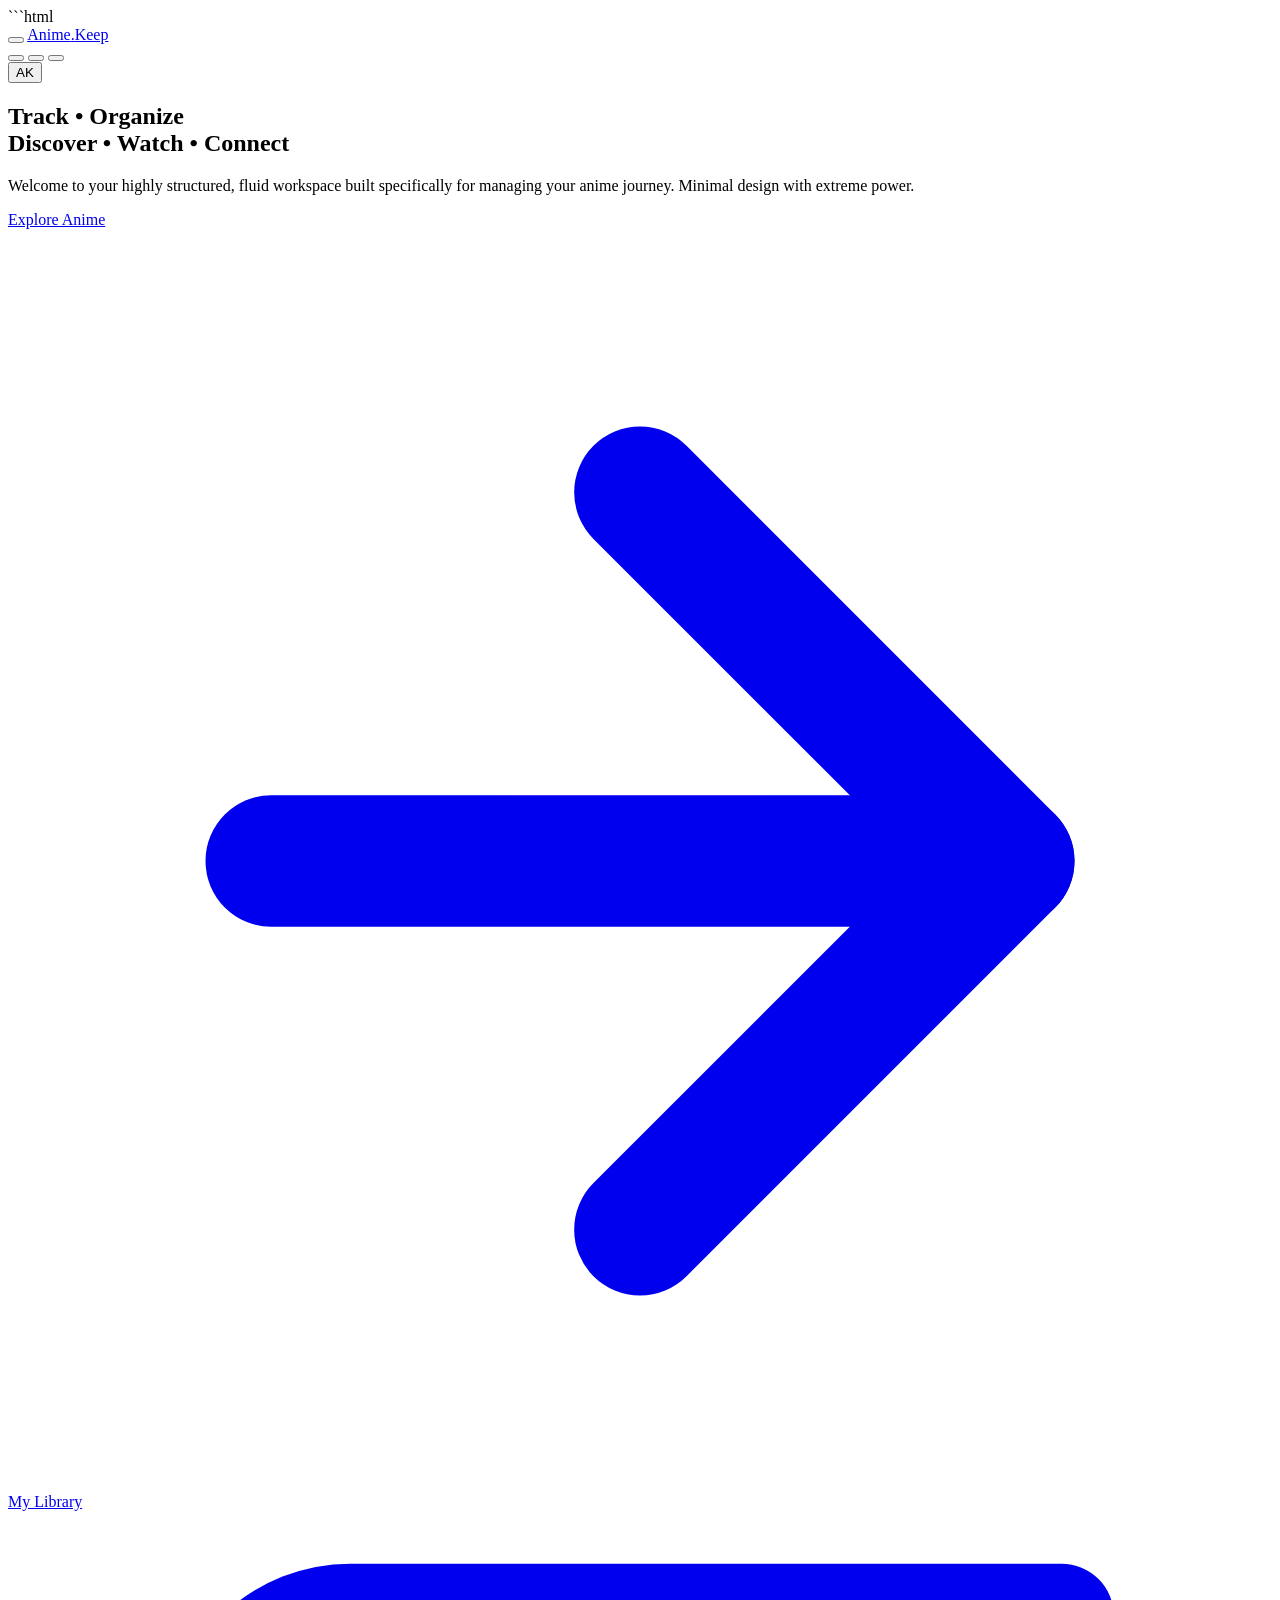
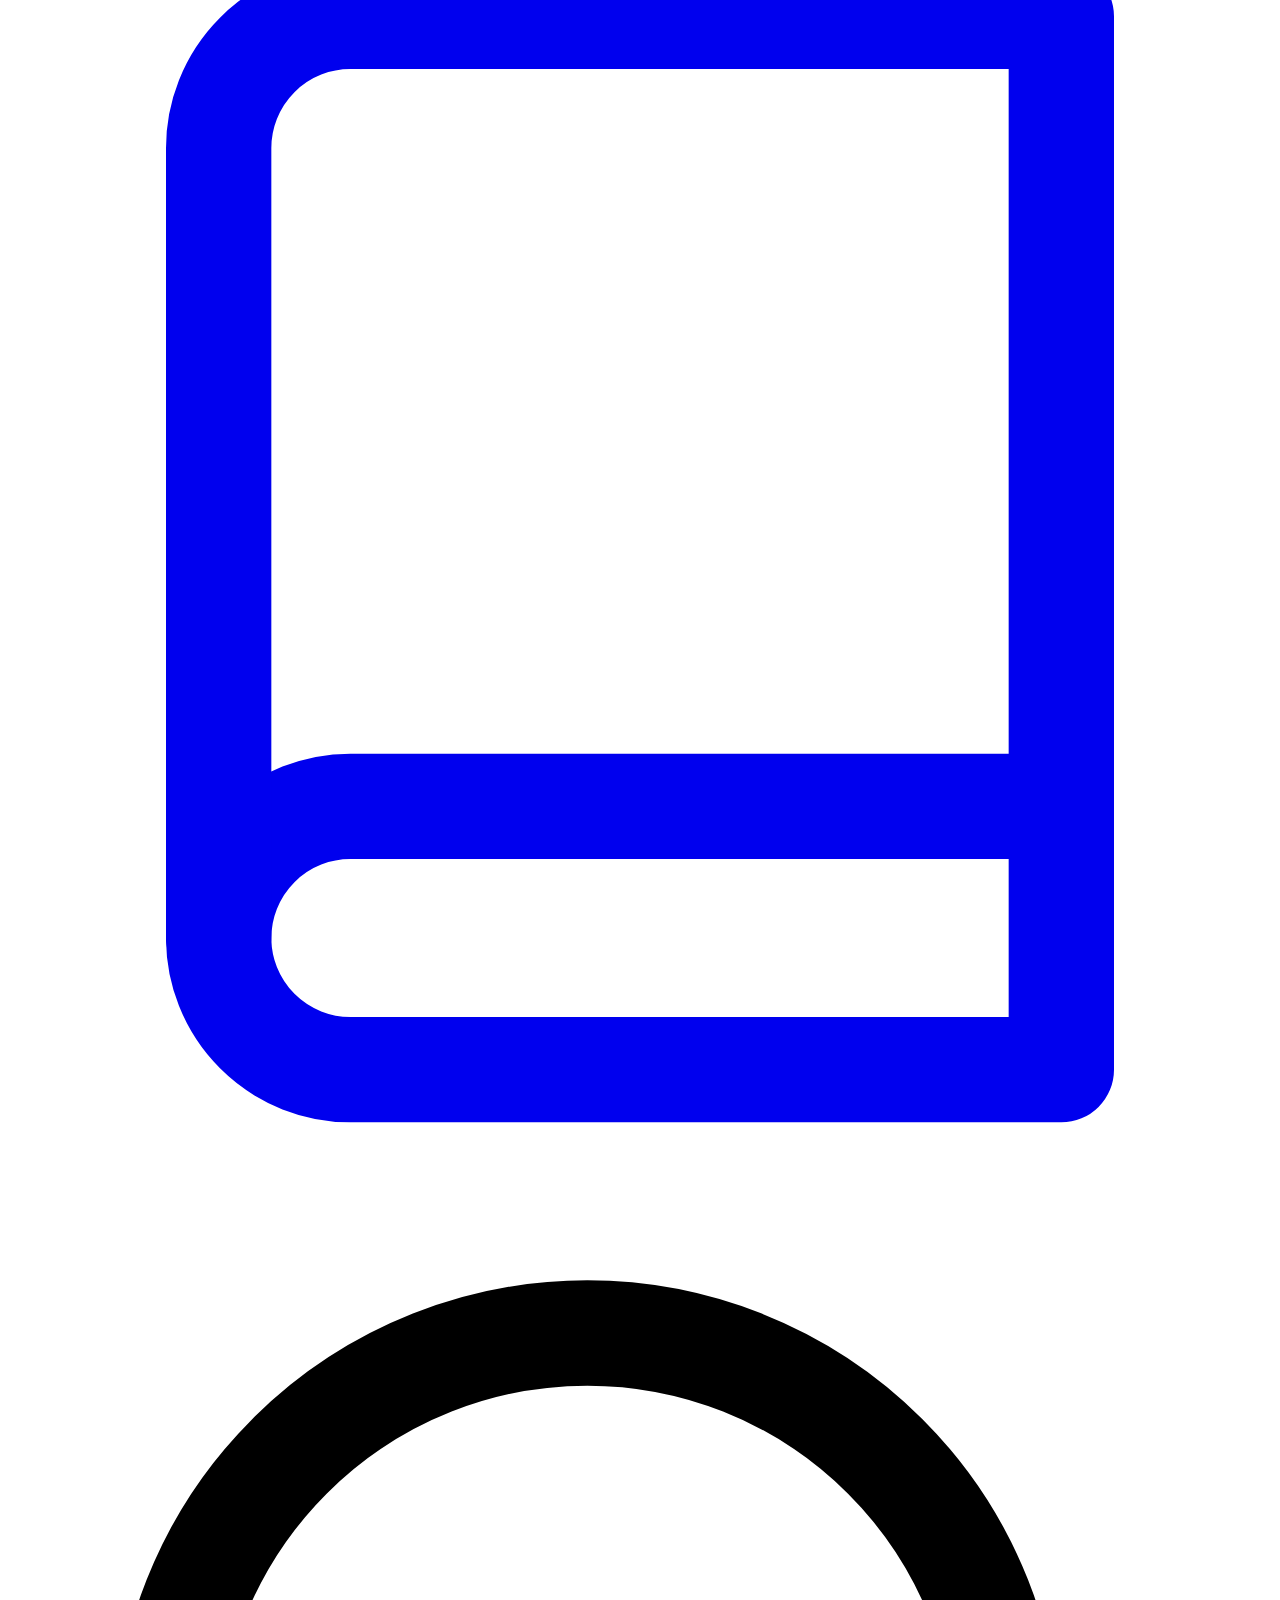
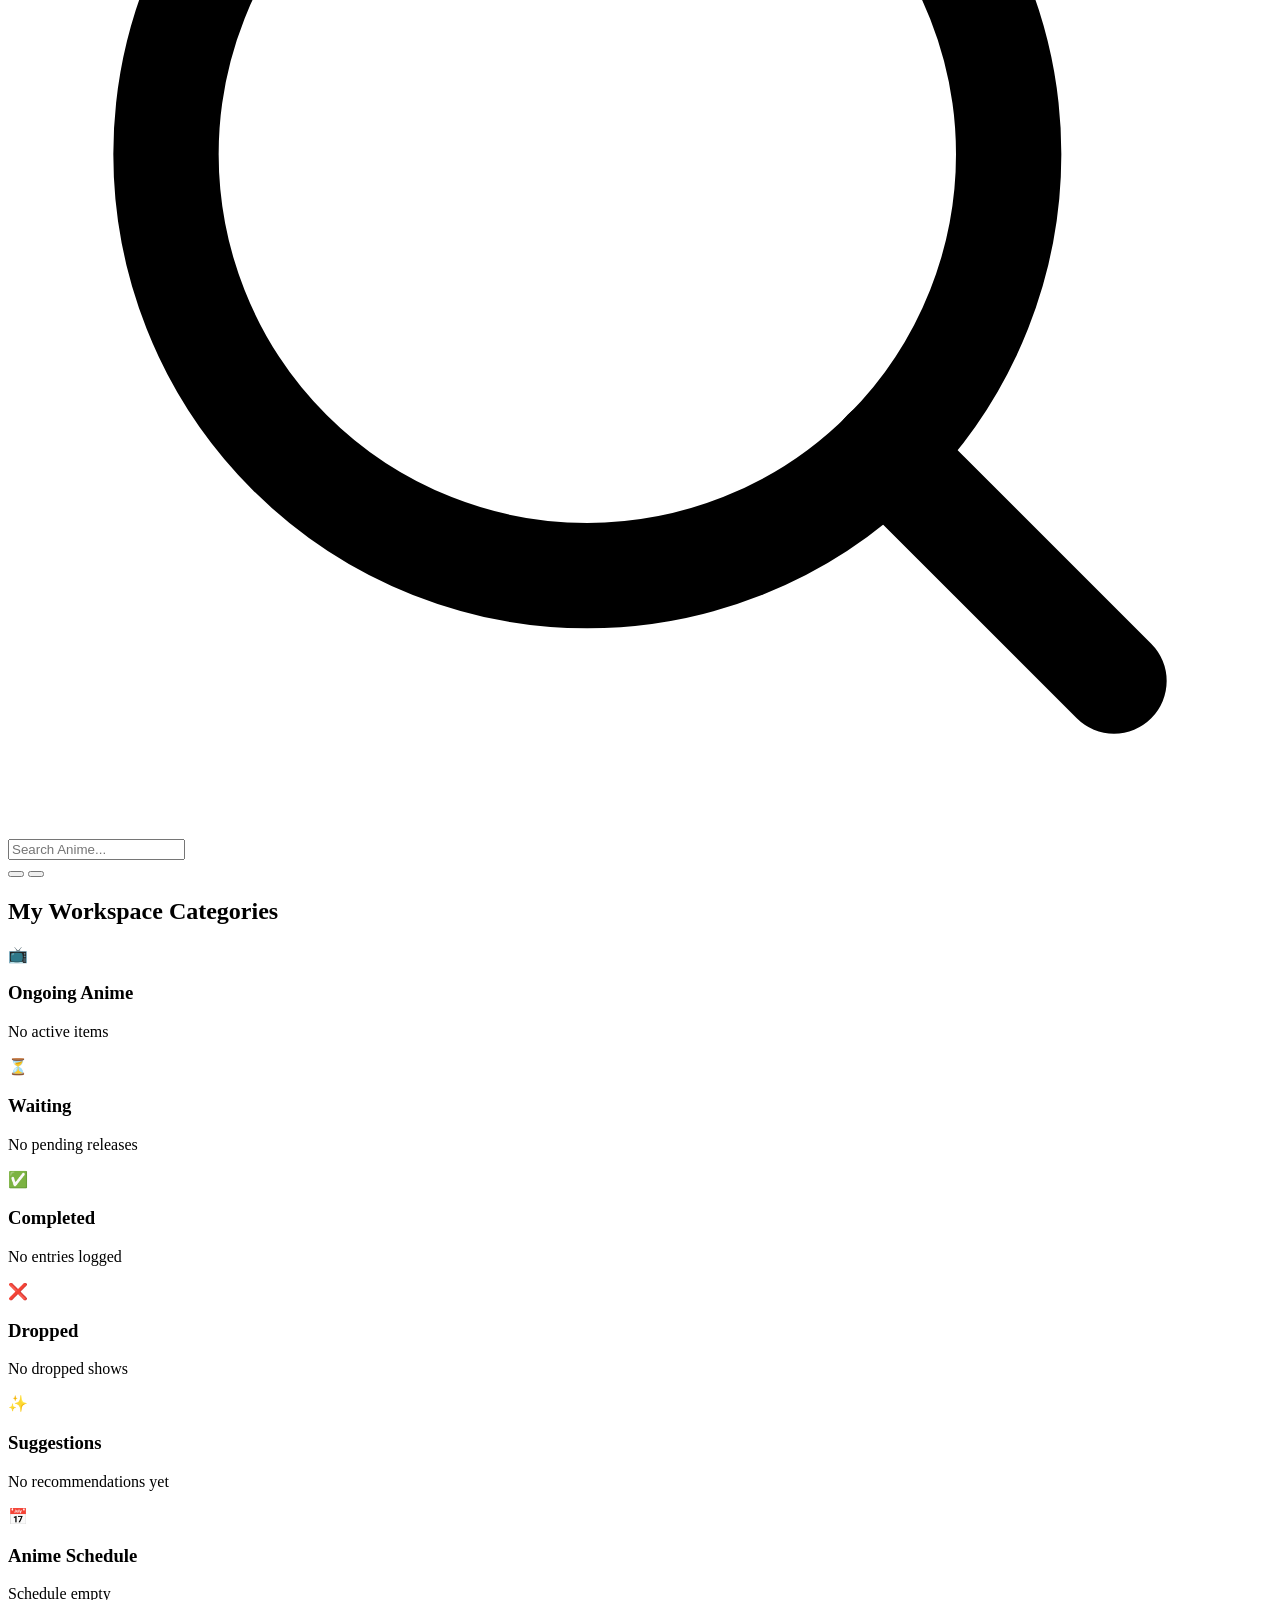
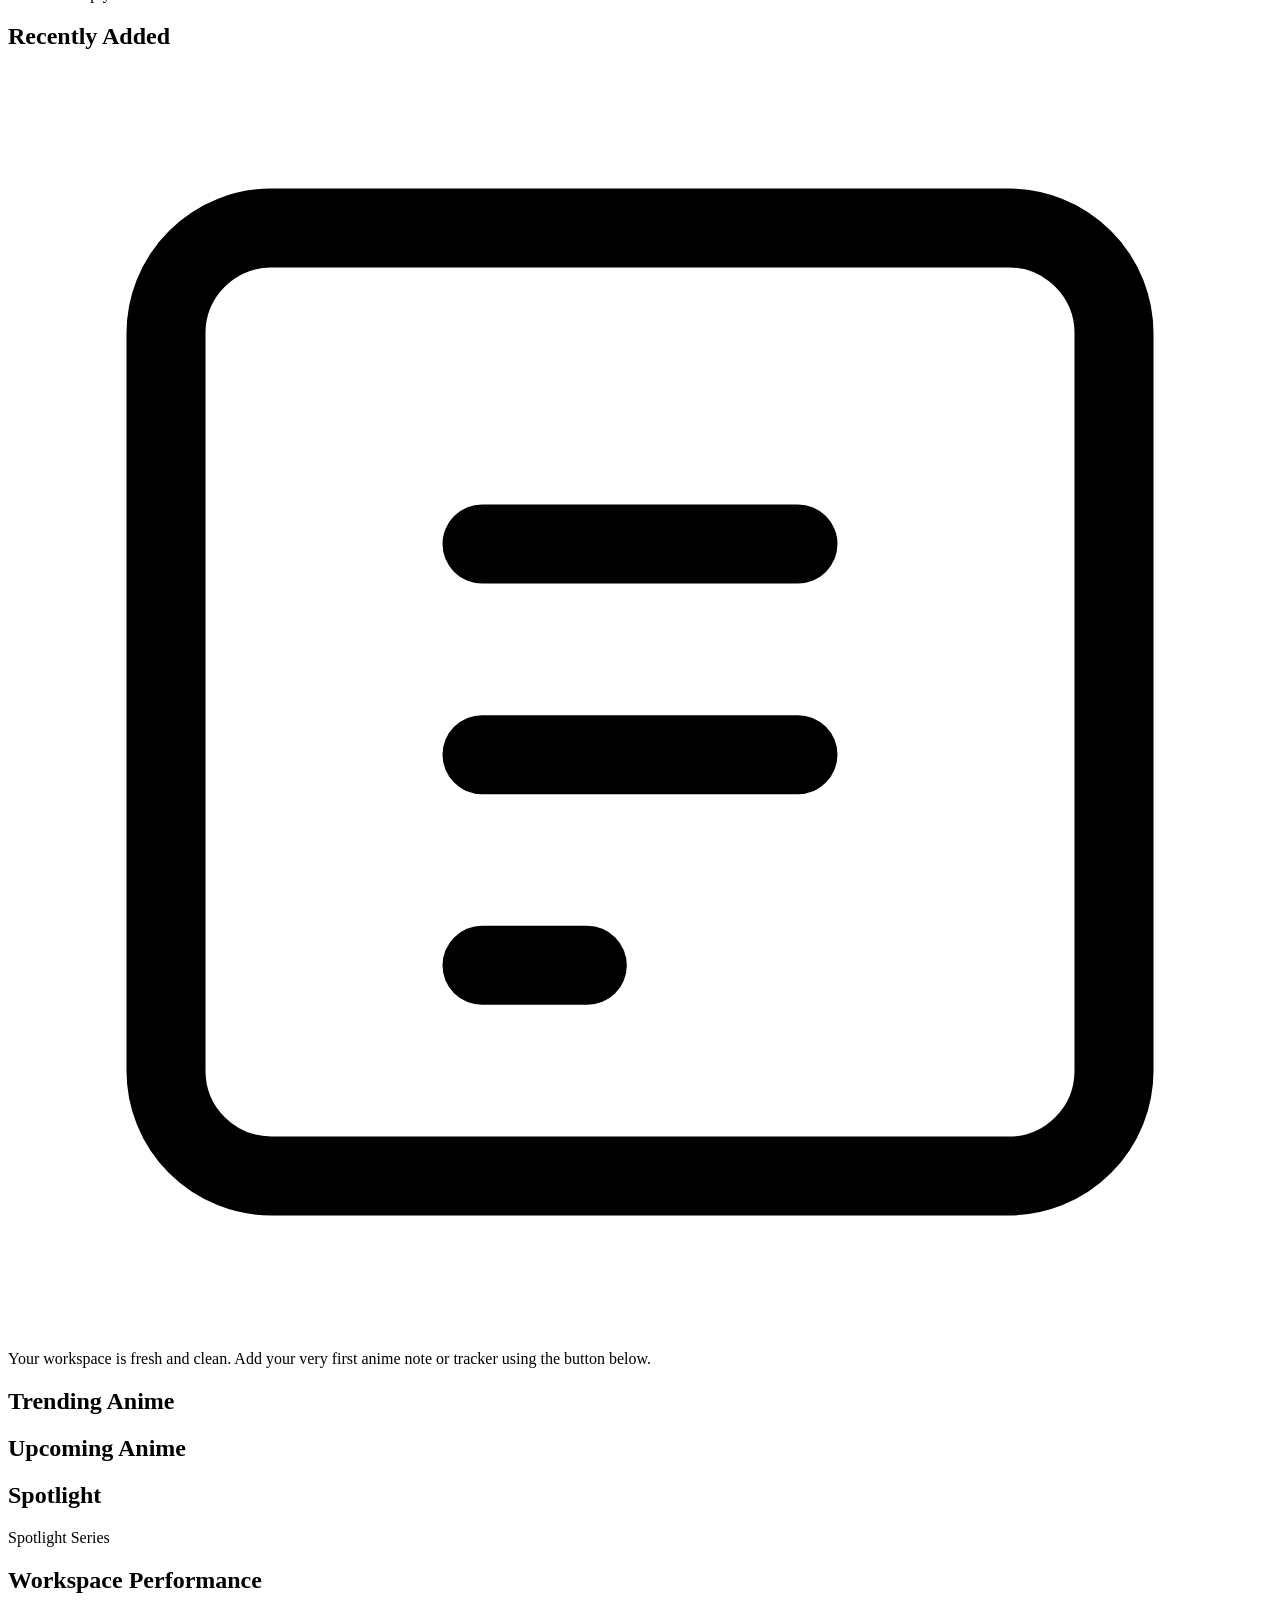
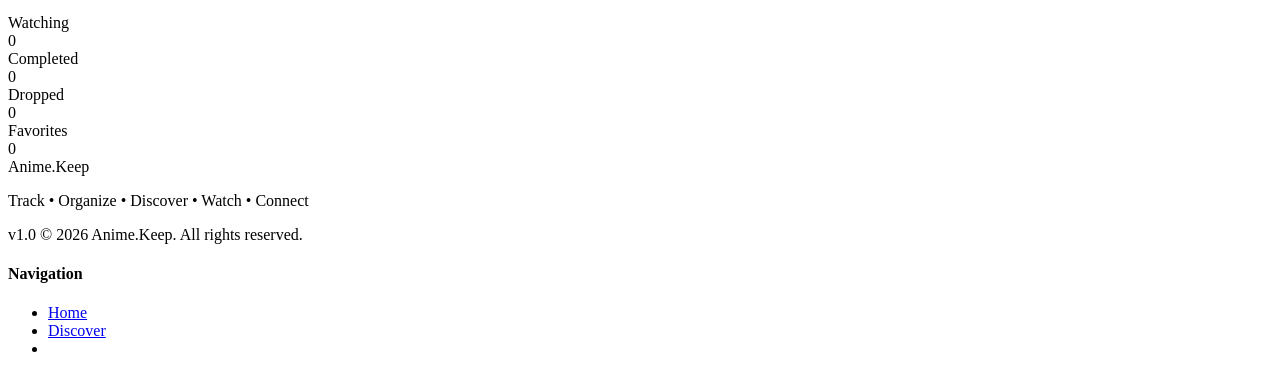
==== index.html @ 54b2b3fc "Create index.html with basic layout and content Add initial HTML structure for Anime.Keep applicatio" ====
```html
<!DOCTYPE html>
<html lang="en">
<head>
    <meta charset="UTF-8">
    <meta name="viewport" content="width=device-width, initial-scale=1.0">
    <meta name="description" content="Anime.Keep - Track, Organize, Discover, Watch, and Connect inside a premium, dark AMOLED dashboard.">
    <title>Anime.Keep — Track • Organize • Discover • Watch • Connect</title>
    <!-- Premium Google Fonts (Plus Jakarta Sans for modern minimal UI) -->
    <link rel="preconnect" href="https://fonts.googleapis.com">
    <link rel="preconnect" href="https://fonts.gstatic.com" crossorigin>
    <link href="https://fonts.googleapis.com/css2?family=Plus+Jakarta+Sans:wght@300;400;500;600;700;800&family=Space+Grotesk:wght@500;700&display=swap" rel="stylesheet">
    <!-- Link to external style.css -->
    <link rel="stylesheet" href="style.css">
</head>
<body class="theme-dark-amoled">

    <!-- HEADER / NAVIGATION -->
    <header class="header-premium">
        <div class="header-container">
            <div class="header-left">
                <button class="btn-icon hamburger-menu" id="hamburgerMenuBtn" aria-label="Toggle Navigation Menu" aria-expanded="false">
                    <svg viewBox="0 0 24 24" fill="none" stroke="currentColor" stroke-width="2" stroke-linecap="round" stroke-linejoin="round" class="svg-icon">
                        <line x1="4" y1="12" x2="20" y2="12"></line>
                        <line x1="4" y1="6" x2="20" y2="6"></line>
                        <line x1="4" y1="18" x2="20" y2="18"></line>
                    </svg>
                </button>
                <a href="#" class="logo" aria-label="Anime.Keep Home">
                    <span class="logo-text">Anime<span class="logo-dot">.</span>Keep</span>
                </a>
            </div>

            <div class="header-right">
                <button class="btn-icon header-search-trigger" id="headerSearchBtn" aria-label="Open Search">
                    <svg viewBox="0 0 24 24" fill="none" stroke="currentColor" stroke-width="2" stroke-linecap="round" stroke-linejoin="round" class="svg-icon">
                        <circle cx="11" cy="11" r="8"></circle>
                        <line x1="21" y1="21" x2="16.65" y2="16.65"></line>
                    </svg>
                </button>
                
                <button class="btn-icon notification-bell" id="notificationBtn" aria-label="View Notifications" aria-haspopup="true">
                    <span class="notification-indicator" aria-hidden="true"></span>
                    <svg viewBox="0 0 24 24" fill="none" stroke="currentColor" stroke-width="2" stroke-linecap="round" stroke-linejoin="round" class="svg-icon">
                        <path d="M18 8A6 6 0 0 0 6 8c0 7-3 9-3 9h18s-3-2-3-9"></path>
                        <path d="M13.73 21a2 2 0 0 1-3.46 0"></path>
                    </svg>
                </button>

                <button class="btn-icon settings-trigger" id="settingsBtn" aria-label="Open Settings">
                    <svg viewBox="0 0 24 24" fill="none" stroke="currentColor" stroke-width="2" stroke-linecap="round" stroke-linejoin="round" class="svg-icon">
                        <circle cx="12" cy="12" r="3"></circle>
                        <path d="M19.4 15a1.65 1.65 0 0 0 .33 1.82l.06.06a2 2 0 1 1-2.83 2.83l-.06-.06a1.65 1.65 0 0 0-1.82-.33 1.65 1.65 0 0 0-1 1.51V21a2 2 0 0 1-4 0v-.09A1.65 1.65 0 0 0 9 19.4a1.65 1.65 0 0 0-1.82.33l-.06.06a2 2 0 1 1-2.83-2.83l.06-.06a1.65 1.65 0 0 0 .33-1.82 1.65 1.65 0 0 0-1.51-1H3a2 2 0 0 1 0-4h.09A1.65 1.65 0 0 0 4.6 9a1.65 1.65 0 0 0-.33-1.82l-.06-.06a2 2 0 1 1 2.83-2.83l.06.06a1.65 1.65 0 0 0 1.82.33H9a1.65 1.65 0 0 0 1-1.51V3a2 2 0 0 1 4 0v.09a1.65 1.65 0 0 0 1 1.51 1.65 1.65 0 0 0 1.82-.33l.06-.06a2 2 0 1 1 2.83 2.83l-.06.06a1.65 1.65 0 0 0-.33 1.82V9a1.65 1.65 0 0 0 1.51 1H21a2 2 0 0 1 0 4h-.09a1.65 1.65 0 0 0-1.51 1z"></path>
                    </svg>
                </button>

                <div class="profile-dropdown-wrapper">
                    <button class="profile-trigger" id="profileMenuBtn" aria-label="Open Profile Menu" aria-haspopup="true">
                        <div class="avatar-placeholder" aria-hidden="true">
                            <span class="avatar-initials">AK</span>
                        </div>
                    </button>
                </div>
            </div>
        </div>
    </header>

    <!-- MAIN CONTENT CONTAINER -->
    <main class="main-container">

        <!-- HERO SECTION -->
        <section class="hero-section" aria-labelledby="heroTitle">
            <div class="hero-bg-animated" aria-hidden="true">
                <!-- Background visual mesh/gradient wrapper placeholder -->
                <div class="glowing-mesh glow-1"></div>
                <div class="glowing-mesh glow-2"></div>
                <div class="glowing-mesh glow-3"></div>
            </div>
            <div class="hero-content">
                <h1 id="heroTitle" class="hero-title">Track • Organize <br><span class="accent-gradient">Discover • Watch • Connect</span></h1>
                <p class="hero-welcome">
                    Welcome to your highly structured, fluid workspace built specifically for managing your anime journey. Minimal design with extreme power.
                </p>
                <div class="hero-actions">
                    <a href="#search" class="btn btn-primary" role="button">
                        <span class="btn-text">Explore Anime</span>
                        <svg viewBox="0 0 24 24" fill="none" stroke="currentColor" stroke-width="2.5" stroke-linecap="round" stroke-linejoin="round" class="svg-icon-small">
                            <line x1="5" y1="12" x2="19" y2="12"></line>
                            <polyline points="12 5 19 12 12 19"></polyline>
                        </svg>
                    </a>
                    <a href="#categories" class="btn btn-secondary" role="button">
                        <span class="btn-text">My Library</span>
                        <svg viewBox="0 0 24 24" fill="none" stroke="currentColor" stroke-width="2" stroke-linecap="round" stroke-linejoin="round" class="svg-icon-small">
                            <path d="M4 19.5A2.5 2.5 0 0 1 6.5 17H20"></path>
                            <path d="M6.5 2H20v20H6.5A2.5 2.5 0 0 1 4 19.5v-15A2.5 2.5 0 0 1 6.5 2z"></path>
                        </svg>
                    </a>
                </div>
            </div>
        </section>

        <!-- SEARCH SECTION -->
        <section id="search" class="search-section" aria-label="Search and Filter">
            <div class="search-bar-wrapper">
                <div class="search-input-container">
                    <svg viewBox="0 0 24 24" fill="none" stroke="currentColor" stroke-width="2" stroke-linecap="round" stroke-linejoin="round" class="search-icon-inside" aria-hidden="true">
                        <circle cx="11" cy="11" r="8"></circle>
                        <line x1="21" y1="21" x2="16.65" y2="16.65"></line>
                    </svg>
                    <input type="search" class="search-box-input" placeholder="Search Anime..." aria-label="Search Anime Query">
                </div>
                <div class="search-actions">
                    <button class="btn-icon btn-voice-search" id="voiceSearchBtn" aria-label="Voice Search">
                        <svg viewBox="0 0 24 24" fill="none" stroke="currentColor" stroke-width="2" stroke-linecap="round" stroke-linejoin="round" class="svg-icon">
                            <path d="M12 1a3 3 0 0 0-3 3v8a3 3 0 0 0 6 0V4a3 3 0 0 0-3-3z"></path>
                            <path d="M19 10v1a7 7 0 0 1-14 0v-1"></path>
                            <line x1="12" y1="19" x2="12" y2="23"></line>
                            <line x1="8" y1="23" x2="16" y2="23"></line>
                        </svg>
                    </button>
                    <button class="btn-icon btn-filter" id="filterBtn" aria-label="Filter Options" aria-expanded="false">
                        <svg viewBox="0 0 24 24" fill="none" stroke="currentColor" stroke-width="2" stroke-linecap="round" stroke-linejoin="round" class="svg-icon">
                            <line x1="4" y1="21" x2="4" y2="14"></line>
                            <line x1="4" y1="10" x2="4" y2="3"></line>
                            <line x1="12" y1="21" x2="12" y2="12"></line>
                            <line x1="12" y1="8" x2="12" y2="3"></line>
                            <line x1="20" y1="21" x2="20" y2="16"></line>
                            <line x1="20" y1="12" x2="20" y2="3"></line>
                            <line x1="1" y1="14" x2="7" y2="14"></line>
                            <line x1="9" y1="8" x2="15" y2="8"></line>
                            <line x1="17" y1="16" x2="23" y2="16"></line>
                        </svg>
                    </button>
                </div>
            </div>
        </section>

        <!-- CATEGORY GRID -->
        <section id="categories" class="category-section" aria-labelledby="categoryTitle">
            <h2 id="categoryTitle" class="section-title">My Workspace Categories</h2>
            <div class="category-grid">
                
                <!-- Card 1: Ongoing Anime -->
                <article class="category-card" aria-labelledby="cat1-title">
                    <div class="category-header">
                        <div class="category-icon ongoing-accent" aria-hidden="true">📺</div>
                        <h3 id="cat1-title" class="category-card-title">Ongoing Anime</h3>
                    </div>
                    <div class="category-body-empty">
                        <p class="empty-state-text">No active items</p>
                    </div>
                </article>

                <!-- Card 2: Waiting -->
                <article class="category-card" aria-labelledby="cat2-title">
                    <div class="category-header">
                        <div class="category-icon waiting-accent" aria-hidden="true">⏳</div>
                        <h3 id="cat2-title" class="category-card-title">Waiting</h3>
                    </div>
                    <div class="category-body-empty">
                        <p class="empty-state-text">No pending releases</p>
                    </div>
                </article>

                <!-- Card 3: Completed -->
                <article class="category-card" aria-labelledby="cat3-title">
                    <div class="category-header">
                        <div class="category-icon completed-accent" aria-hidden="true">✅</div>
                        <h3 id="cat3-title" class="category-card-title">Completed</h3>
                    </div>
                    <div class="category-body-empty">
                        <p class="empty-state-text">No entries logged</p>
                    </div>
                </article>

                <!-- Card 4: Dropped -->
                <article class="category-card" aria-labelledby="cat4-title">
                    <div class="category-header">
                        <div class="category-icon dropped-accent" aria-hidden="true">❌</div>
                        <h3 id="cat4-title" class="category-card-title">Dropped</h3>
                    </div>
                    <div class="category-body-empty">
                        <p class="empty-state-text">No dropped shows</p>
                    </div>
                </article>

                <!-- Card 5: Suggestions -->
                <article class="category-card" aria-labelledby="cat5-title">
                    <div class="category-header">
                        <div class="category-icon suggestions-accent" aria-hidden="true">✨</div>
                        <h3 id="cat5-title" class="category-card-title">Suggestions</h3>
                    </div>
                    <div class="category-body-empty">
                        <p class="empty-state-text">No recommendations yet</p>
                    </div>
                </article>

                <!-- Card 6: Anime Schedule -->
                <article class="category-card" aria-labelledby="cat6-title">
                    <div class="category-header">
                        <div class="category-icon schedule-accent" aria-hidden="true">📅</div>
                        <h3 id="cat6-title" class="category-card-title">Anime Schedule</h3>
                    </div>
                    <div class="category-body-empty">
                        <p class="empty-state-text">Schedule empty</p>
                    </div>
                </article>

            </div>
        </section>

        <!-- RECENT SECTION -->
        <section class="recent-section" aria-labelledby="recentTitle">
            <h2 id="recentTitle" class="section-title">Recently Added</h2>
            <div class="recent-grid-empty" id="recentGrid">
                <div class="empty-grid-state">
                    <svg viewBox="0 0 24 24" fill="none" stroke="currentColor" stroke-width="1.5" stroke-linecap="round" stroke-linejoin="round" class="empty-icon" aria-hidden="true">
                        <rect x="3" y="3" width="18" height="18" rx="2" ry="2"></rect>
                        <line x1="9" y1="9" x2="15" y2="9"></line>
                        <line x1="9" y1="13" x2="15" y2="13"></line>
                        <line x1="9" y1="17" x2="11" y2="17"></line>
                    </svg>
                    <p class="empty-grid-desc">Your workspace is fresh and clean. Add your very first anime note or tracker using the button below.</p>
                </div>
            </div>
        </section>

        <!-- TRENDING SECTION -->
        <section class="trending-section" aria-labelledby="trendingTitle">
            <h2 id="trendingTitle" class="section-title">Trending Anime</h2>
            <div class="trending-grid" id="trendingGrid">
                <!-- Loading Placeholder Cards (Skeletons) -->
                <div class="skeleton-card" aria-hidden="true">
                    <div class="skeleton-image"></div>
                    <div class="skeleton-meta">
                        <div class="skeleton-line title"></div>
                        <div class="skeleton-line short"></div>
                    </div>
                </div>
                <div class="skeleton-card" aria-hidden="true">
                    <div class="skeleton-image"></div>
                    <div class="skeleton-meta">
                        <div class="skeleton-line title"></div>
                        <div class="skeleton-line short"></div>
                    </div>
                </div>
                <div class="skeleton-card" aria-hidden="true">
                    <div class="skeleton-image"></div>
                    <div class="skeleton-meta">
                        <div class="skeleton-line title"></div>
                        <div class="skeleton-line short"></div>
                    </div>
                </div>
                <div class="skeleton-card" aria-hidden="true">
                    <div class="skeleton-image"></div>
                    <div class="skeleton-meta">
                        <div class="skeleton-line title"></div>
                        <div class="skeleton-line short"></div>
                    </div>
                </div>
            </div>
        </section>

        <!-- UPCOMING SECTION -->
        <section class="upcoming-section" aria-labelledby="upcomingTitle">
            <h2 id="upcomingTitle" class="section-title">Upcoming Anime</h2>
            <div class="upcoming-grid" id="upcomingGrid">
                <!-- Loading Skeletons -->
                <div class="skeleton-row-item" aria-hidden="true">
                    <div class="skeleton-thumb"></div>
                    <div class="skeleton-row-details">
                        <div class="skeleton-line title"></div>
                        <div class="skeleton-line medium"></div>
                    </div>
                </div>
                <div class="skeleton-row-item" aria-hidden="true">
                    <div class="skeleton-thumb"></div>
                    <div class="skeleton-row-details">
                        <div class="skeleton-line title"></div>
                        <div class="skeleton-line medium"></div>
                    </div>
                </div>
                <div class="skeleton-row-item" aria-hidden="true">
                    <div class="skeleton-thumb"></div>
                    <div class="skeleton-row-details">
                        <div class="skeleton-line title"></div>
                        <div class="skeleton-line medium"></div>
                    </div>
                </div>
            </div>
        </section>

        <!-- FEATURED SECTION -->
        <section class="featured-section" aria-labelledby="featuredTitle">
            <h2 id="featuredTitle" class="section-title">Spotlight</h2>
            <div class="featured-banner-wrapper">
                <div class="featured-banner" id="featuredBanner">
                    <div class="featured-glow-overlay" aria-hidden="true"></div>
                    <div class="featured-content-placeholder">
                        <div class="spotlight-badge">Spotlight Series</div>
                        <div class="spotlight-skeleton-title"></div>
                        <div class="spotlight-skeleton-desc"></div>
                        <div class="spotlight-skeleton-btn"></div>
                    </div>
                </div>
            </div>
        </section>

        <!-- STATISTICS SECTION -->
        <section class="statistics-section" aria-labelledby="statsTitle">
            <h2 id="statsTitle" class="section-title">Workspace Performance</h2>
            <div class="stats-grid">
                
                <div class="stats-card">
                    <div class="stats-label">Watching</div>
                    <div class="stats-number" id="statsWatching">0</div>
                    <div class="stats-visual-bar bar-watching" aria-hidden="true"></div>
                </div>

                <div class="stats-card">
                    <div class="stats-label">Completed</div>
                    <div class="stats-number" id="statsCompleted">0</div>
                    <div class="stats-visual-bar bar-completed" aria-hidden="true"></div>
                </div>

                <div class="stats-card">
                    <div class="stats-label">Dropped</div>
                    <div class="stats-number" id="statsDropped">0</div>
                    <div class="stats-visual-bar bar-dropped" aria-hidden="true"></div>
                </div>

                <div class="stats-card">
                    <div class="stats-label">Favorites</div>
                    <div class="stats-number" id="statsFavorites">0</div>
                    <div class="stats-visual-bar bar-favorites" aria-hidden="true"></div>
                </div>

            </div>
        </section>

    </main>

    <!-- FOOTER -->
    <footer class="footer-premium">
        <div class="footer-container">
            <div class="footer-brand-side">
                <div class="footer-logo">Anime<span class="logo-dot">.</span>Keep</div>
                <p class="footer-tagline">Track • Organize • Discover • Watch • Connect</p>
                <div class="footer-meta-info">
                    <span class="badge-version">v1.0</span>
                    <span class="copyright-text">© 2026 Anime.Keep. All rights reserved.</span>
                </div>
            </div>
            <nav class="footer-nav-side" aria-label="Footer Navigation">
                <div class="footer-nav-group">
                    <h4 class="footer-group-title">Navigation</h4>
                    <ul>
                        <li><a href="#" class="footer-link">Home</a></li>
                        <li><a href="#search" class="footer-link">Discover</a></li>
                        <li><a hre
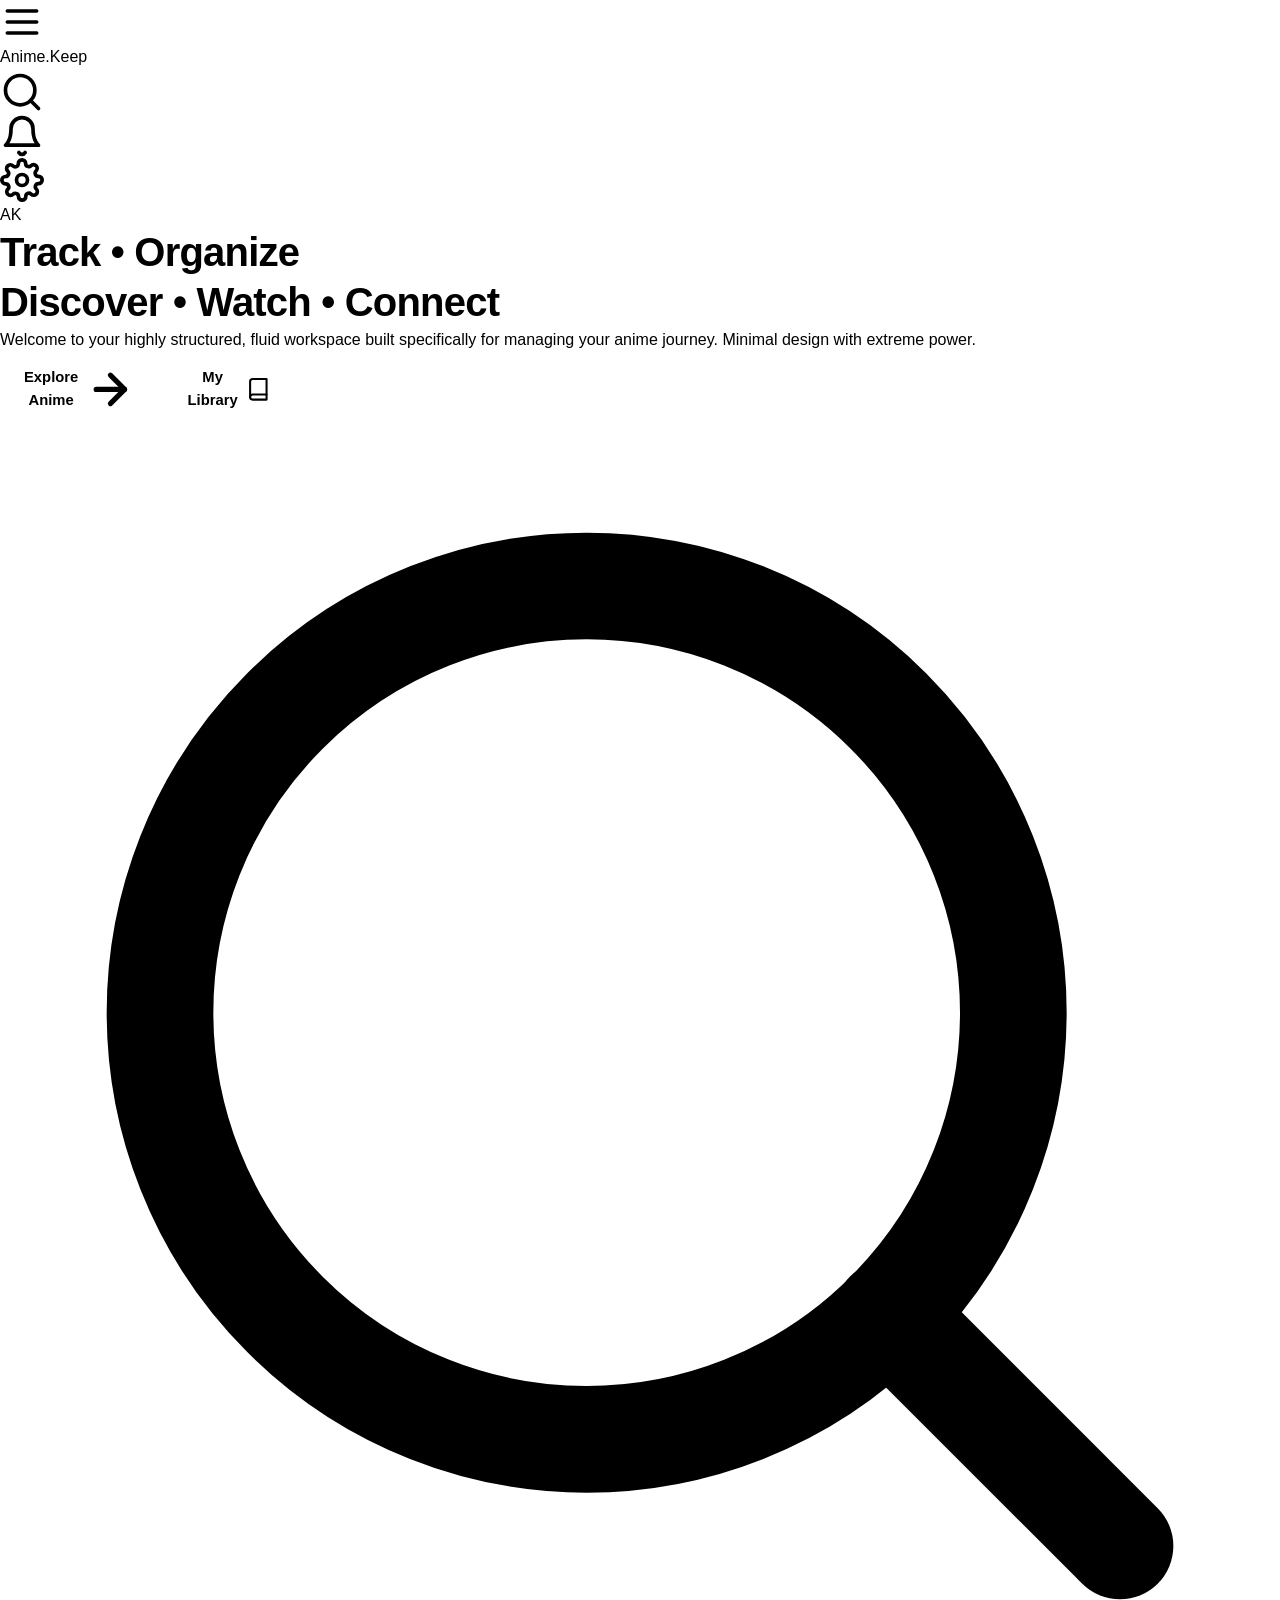
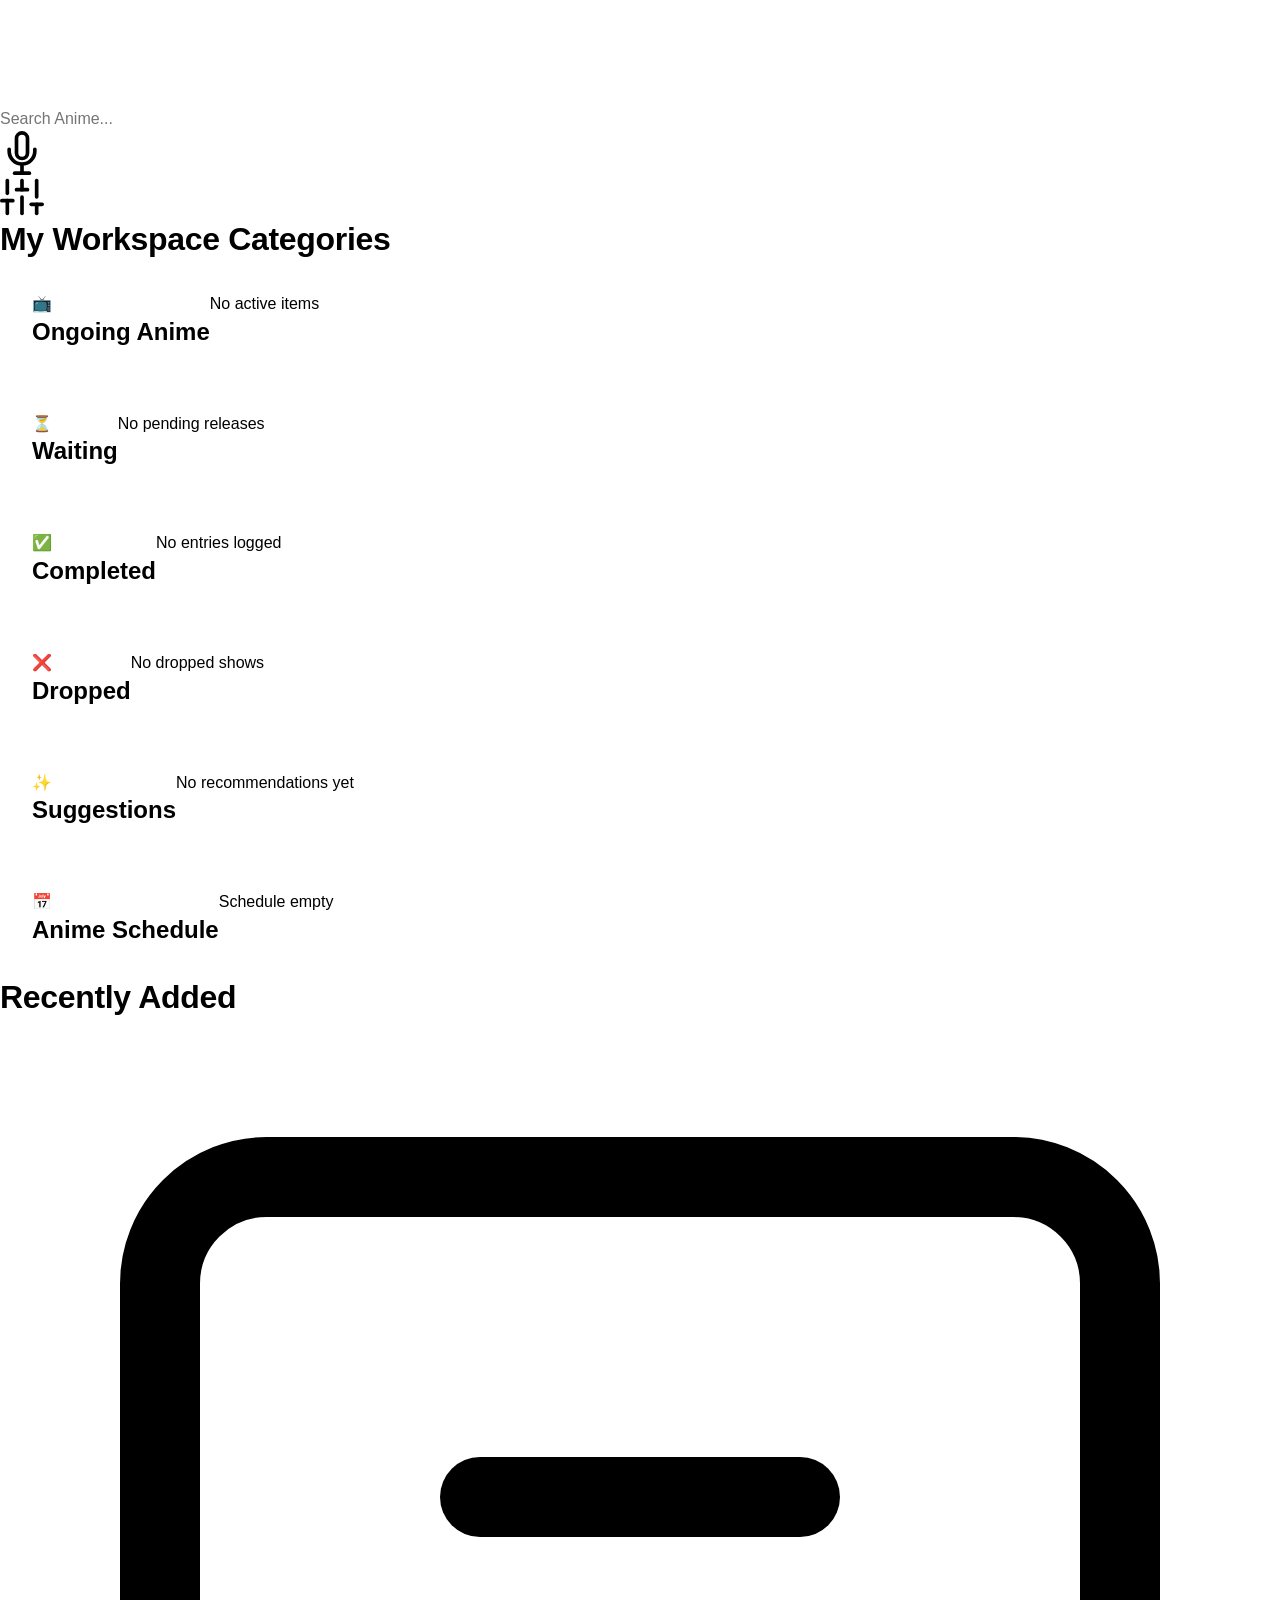
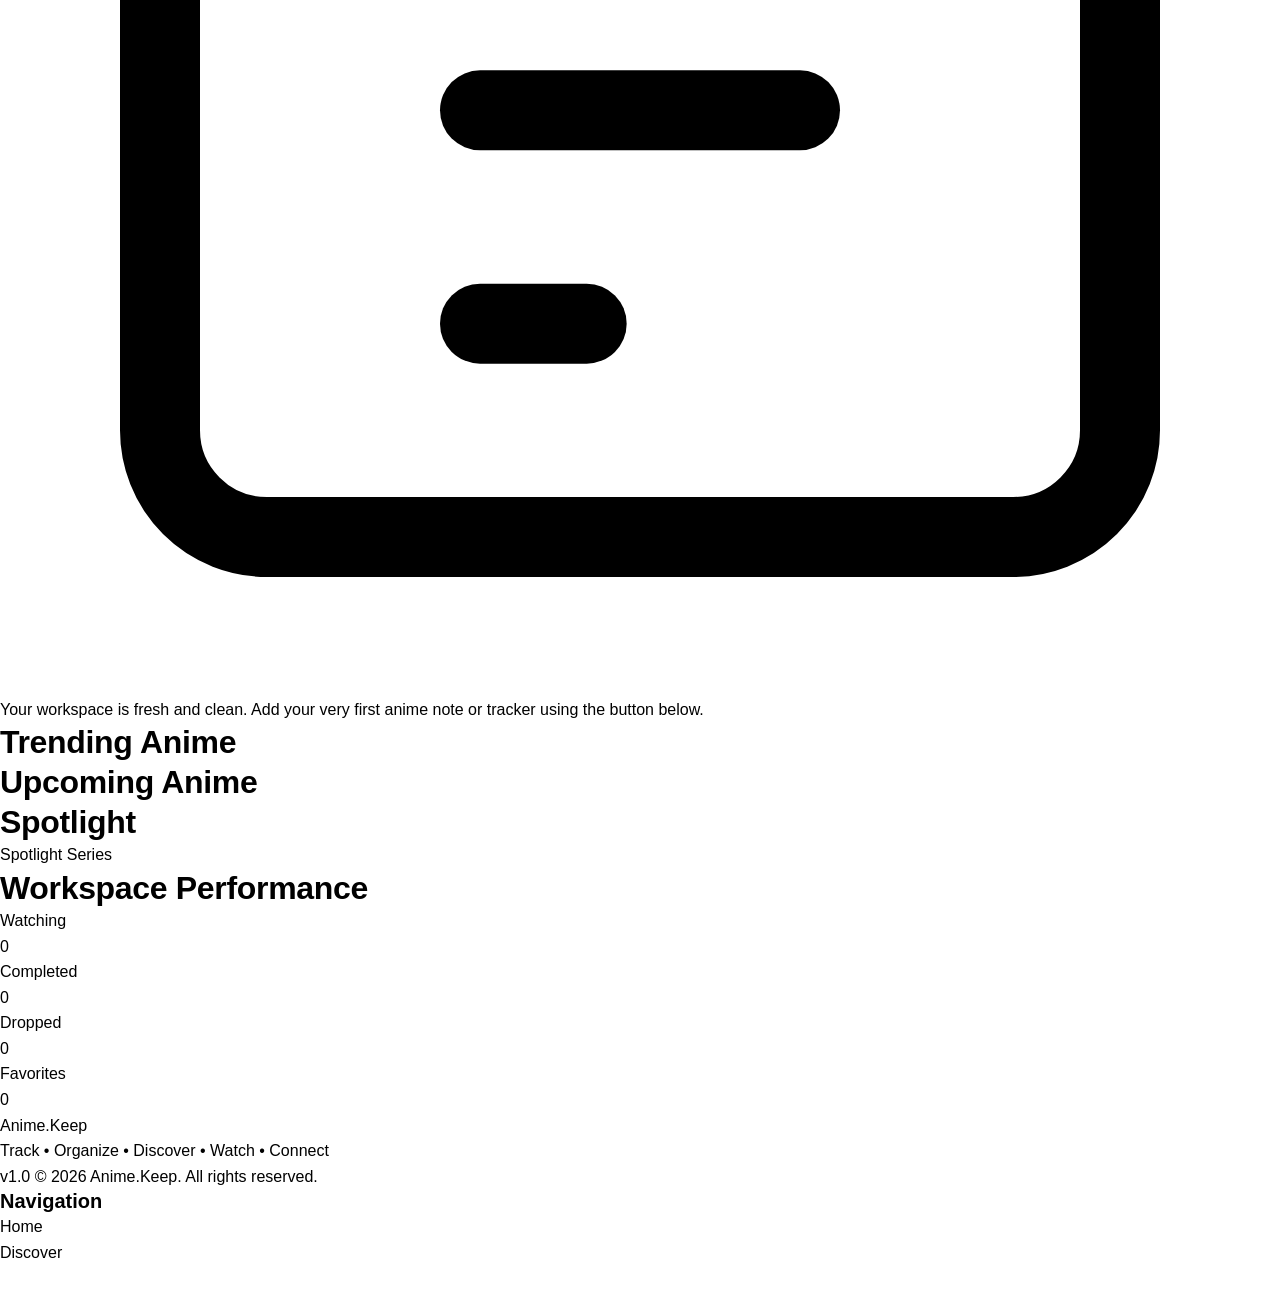
==== commit 8567a414: "Remove markdown code block from index.html" ====
--- a/index.html
+++ b/index.html
@@ -1,4 +1,3 @@
-```html
 <!DOCTYPE html>
 <html lang="en">
 <head>
--- a/style.css
+++ b/style.css
@@ -0,0 +1,794 @@
+```css
+/* ==========================================================================
+   ANIME.KEEP - MG STYLE SYSTEM (DARK AMOLED)
+   Version: 1.0.0
+   Author: Senior UI/UX Designer & CSS Architect
+   Inspirations: Google Keep, AniList, Notion, Discord, Material Design 3
+   ========================================================================== */
+
+/* --------------------------------------------------------------------------
+   01. IMPORT FONTS
+   -------------------------------------------------------------------------- */
+@import url('https://fonts.googleapis.com/css2?family=Inter:wght@300;400;500;600;700&family=Poppins:wght@400;500;600;700;800&display=swap');
+
+/* --------------------------------------------------------------------------
+   02. DESIGN SYSTEM & VARIABLES
+   -------------------------------------------------------------------------- */
+:root {
+  /* Theme Colors (AMOLED Optimized) */
+  --bg-main: #0B0D10;
+  --bg-secondary: #151922;
+  --bg-card: #1C2230;
+  --bg-hover: #252D40;
+  
+  /* Text Colors */
+  --text-primary: #F8F9FA;
+  --text-secondary: #909BB0;
+  --text-muted: #57657A;
+  
+  /* Accent Colors */
+  --color-blue: #0066FF;
+  --color-blue-rgb: 0, 102, 255;
+  --color-purple: #9D4EDD;
+  --color-purple-rgb: 157, 78, 221;
+  --color-cyan: #00F5D4;
+  --color-cyan-rgb: 0, 245, 212;
+  --color-pink: #FF007F;
+  --color-pink-rgb: 255, 0, 127;
+  --color-emerald: #10B981;
+  --color-emerald-rgb: 16, 185, 129;
+  --color-white: #FFFFFF;
+  --color-white-rgb: 255, 255, 255;
+  
+  /* Gradients */
+  --grad-primary: linear-gradient(135deg, var(--color-blue), var(--color-purple));
+  --grad-cyan-blue: linear-gradient(135deg, var(--color-cyan), var(--color-blue));
+  --grad-pink-purple: linear-gradient(135deg, var(--color-pink), var(--color-purple));
+  --grad-dark: linear-gradient(180deg, rgba(21, 25, 34, 0.4) 0%, rgba(28, 34, 48, 0.8) 100%);
+  
+  /* Layout & Sizing */
+  --navbar-height: 72px;
+  --border-radius-xs: 4px;
+  --border-radius-sm: 8px;
+  --border-radius-md: 12px;
+  --border-radius-lg: 18px;
+  --border-radius-xl: 24px;
+  --border-radius-pill: 9999px;
+  
+  /* Shadows */
+  --shadow-sm: 0 2px 8px rgba(0, 0, 0, 0.4);
+  --shadow-md: 0 8px 24px rgba(0, 0, 0, 0.5);
+  --shadow-lg: 0 16px 48px rgba(0, 0, 0, 0.6);
+  --shadow-blue: 0 8px 30px rgba(0, 102, 255, 0.25);
+  --shadow-purple: 0 8px 30px rgba(157, 78, 221, 0.25);
+  --shadow-glow: 0 0 15px rgba(255, 255, 255, 0.05);
+
+  /* Glassmorphism Defaults */
+  --glass-bg: rgba(28, 34, 48, 0.5);
+  --glass-border: rgba(255, 255, 255, 0.06);
+  --glass-blur: blur(14px);
+
+  /* Animations & Transitions */
+  --transition-fast: 0.15s cubic-bezier(0.4, 0, 0.2, 1);
+  --transition-normal: 0.3s cubic-bezier(0.4, 0, 0.2, 1);
+  --transition-slow: 0.5s cubic-bezier(0.4, 0, 0.2, 1);
+  --transition-bounce: 0.4s cubic-bezier(0.34, 1.56, 0.64, 1);
+}
+
+/* --------------------------------------------------------------------------
+   03. RESET & BASE STYLES
+   -------------------------------------------------------------------------- */
+*, *::before, *::after {
+  box-sizing: border-box;
+  margin: 0;
+  padding: 0;
+}
+
+html {
+  font-size: 16px;
+  scroll-behavior: smooth;
+  -webkit-tap-highlight-color: transparent;
+}
+
+body {
+  background-color: var(--bg-main);
+  color: var(--text-primary);
+  font-family: 'Inter', sans-serif;
+  min-height: 100vh;
+  line-height: 1.6;
+  overflow-x: hidden;
+  text-rendering: optimizeLegibility;
+  -webkit-font-smoothing: antialiased;
+  -moz-osx-font-smoothing: grayscale;
+}
+
+/* Custom Scrollbar */
+::-webkit-scrollbar {
+  width: 10px;
+  height: 10px;
+}
+
+::-webkit-scrollbar-track {
+  background: var(--bg-main);
+}
+
+::-webkit-scrollbar-thumb {
+  background: var(--bg-secondary);
+  border: 2px solid var(--bg-main);
+  border-radius: var(--border-radius-pill);
+}
+
+::-webkit-scrollbar-thumb:hover {
+  background: var(--bg-hover);
+}
+
+/* Selection */
+::selection {
+  background-color: rgba(var(--color-blue-rgb), 0.3);
+  color: var(--color-white);
+}
+
+/* Layout Core Elements */
+a {
+  color: inherit;
+  text-decoration: none;
+  transition: color var(--transition-fast);
+}
+
+img, svg {
+  display: block;
+  max-width: 100%;
+  height: auto;
+}
+
+button, input, select, textarea {
+  font-family: inherit;
+  font-size: inherit;
+  color: inherit;
+  background: none;
+  border: none;
+  outline: none;
+}
+
+/* --------------------------------------------------------------------------
+   04. ACCESSIBILITY STYLES
+   -------------------------------------------------------------------------- */
+:focus-visible {
+  outline: 2px solid var(--color-blue);
+  outline-offset: 3px;
+}
+
+.sr-only {
+  position: absolute;
+  width: 1px;
+  height: 1px;
+  padding: 0;
+  margin: -1px;
+  overflow: hidden;
+  clip: rect(0, 0, 0, 0);
+  white-space: nowrap;
+  border: 0;
+}
+
+/* --------------------------------------------------------------------------
+   05. TYPOGRAPHY CLASSES
+   -------------------------------------------------------------------------- */
+h1, h2, h3, h4, h5, h6 {
+  font-family: 'Poppins', sans-serif;
+  font-weight: 700;
+  line-height: 1.25;
+  color: var(--text-primary);
+}
+
+h1 { font-size: 2.5rem; letter-spacing: -0.02em; }
+h2 { font-size: 2rem; letter-spacing: -0.01em; }
+h3 { font-size: 1.5rem; }
+h4 { font-size: 1.25rem; }
+h5 { font-size: 1rem; }
+
+.font-poppins { font-family: 'Poppins', sans-serif; }
+.font-inter { font-family: 'Inter', sans-serif; }
+
+.text-gradient-primary {
+  background: var(--grad-primary);
+  -webkit-background-clip: text;
+  -webkit-text-fill-color: transparent;
+  background-clip: text;
+}
+
+.text-gradient-cyan {
+  background: var(--grad-cyan-blue);
+  -webkit-background-clip: text;
+  -webkit-text-fill-color: transparent;
+  background-clip: text;
+}
+
+.text-gradient-pink {
+  background: var(--grad-pink-purple);
+  -webkit-background-clip: text;
+  -webkit-text-fill-color: transparent;
+  background-clip: text;
+}
+
+.text-secondary { color: var(--text-secondary); }
+.text-muted { color: var(--text-muted); }
+.text-blue { color: var(--color-blue); }
+.text-purple { color: var(--color-purple); }
+.text-cyan { color: var(--color-cyan); }
+.text-pink { color: var(--color-pink); }
+.text-emerald { color: var(--color-emerald); }
+
+.text-xs { font-size: 0.75rem; }
+.text-sm { font-size: 0.875rem; }
+.text-base { font-size: 1rem; }
+.text-lg { font-size: 1.125rem; }
+.text-xl { font-size: 1.25rem; }
+
+.font-light { font-weight: 300; }
+.font-regular { font-weight: 400; }
+.font-medium { font-weight: 500; }
+.font-semibold { font-weight: 600; }
+.font-bold { font-weight: 700; }
+.font-black { font-weight: 800; }
+
+/* --------------------------------------------------------------------------
+   06. ANIMATIONS
+   -------------------------------------------------------------------------- */
+@keyframes fadeIn {
+  from { opacity: 0; }
+  to { opacity: 1; }
+}
+
+@keyframes slideUp {
+  from {
+    opacity: 0;
+    transform: translateY(24px);
+  }
+  to {
+    opacity: 1;
+    transform: translateY(0);
+  }
+}
+
+@keyframes scaleIn {
+  from {
+    opacity: 0;
+    transform: scale(0.95);
+  }
+  to {
+    opacity: 1;
+    transform: scale(1);
+  }
+}
+
+@keyframes float {
+  0%, 100% { transform: translateY(0); }
+  50% { transform: translateY(-8px); }
+}
+
+@keyframes pulseGlow {
+  0%, 100% {
+    opacity: 0.6;
+    transform: scale(1);
+  }
+  50% {
+    opacity: 1;
+    transform: scale(1.05);
+  }
+}
+
+@keyframes shimmer {
+  0% { background-position: -200% 0; }
+  100% { background-position: 200% 0; }
+}
+
+@keyframes ripple {
+  0% {
+    width: 0;
+    height: 0;
+    opacity: 0.5;
+  }
+  100% {
+    width: 400px;
+    height: 400px;
+    opacity: 0;
+  }
+}
+
+/* Animation Utility Trigger Classes */
+.anim-fade-in { animation: fadeIn var(--transition-normal) forwards; }
+.anim-slide-up { animation: slideUp var(--transition-normal) cubic-bezier(0.4, 0, 0.2, 1) forwards; }
+.anim-scale-in { animation: scaleIn var(--transition-normal) cubic-bezier(0.34, 1.56, 0.64, 1) forwards; }
+.anim-float { animation: float 6s ease-in-out infinite; }
+.anim-pulse { animation: pulseGlow 3s ease-in-out infinite; }
+
+/* Delay Utility Classes */
+.delay-1 { animation-delay: 100ms; }
+.delay-2 { animation-delay: 200ms; }
+.delay-3 { animation-delay: 300ms; }
+.delay-4 { animation-delay: 400ms; }
+
+/* --------------------------------------------------------------------------
+   07. LAYOUT UTILITIES & CONTAINERS
+   -------------------------------------------------------------------------- */
+.container {
+  width: 100%;
+  margin-left: auto;
+  margin-right: auto;
+  padding-left: 1.5rem;
+  padding-right: 1.5rem;
+  max-width: 1440px;
+}
+
+.flex { display: flex; }
+.inline-flex { display: inline-flex; }
+.grid { display: grid; }
+
+.flex-col { flex-direction: column; }
+.flex-row { flex-direction: row; }
+.flex-wrap { flex-wrap: wrap; }
+
+.align-start { align-items: flex-start; }
+.align-center { align-items: center; }
+.align-end { align-items: flex-end; }
+.align-stretch { align-items: stretch; }
+
+.justify-start { justify-content: flex-start; }
+.justify-center { justify-content: center; }
+.justify-end { justify-content: flex-end; }
+.justify-between { justify-content: space-between; }
+.justify-around { justify-content: space-around; }
+
+/* Spacing and Grid Layout Gaps */
+.gap-1 { gap: 0.25rem; }
+.gap-2 { gap: 0.5rem; }
+.gap-3 { gap: 0.75rem; }
+.gap-4 { gap: 1rem; }
+.gap-6 { gap: 1.5rem; }
+.gap-8 { gap: 2rem; }
+.gap-12 { gap: 3rem; }
+
+/* Layout Grid Templates */
+.grid-cols-1 { grid-template-columns: repeat(1, minmax(0, 1fr)); }
+.grid-cols-2 { grid-template-columns: repeat(2, minmax(0, 1fr)); }
+.grid-cols-3 { grid-template-columns: repeat(3, minmax(0, 1fr)); }
+.grid-cols-4 { grid-template-columns: repeat(4, minmax(0, 1fr)); }
+
+/* Responsive Grids */
+.responsive-grid-cards {
+  display: grid;
+  grid-template-columns: repeat(auto-fill, minmax(160px, 1fr));
+  gap: 1.5rem;
+}
+
+.responsive-grid-categories {
+  display: grid;
+  grid-template-columns: repeat(auto-fill, minmax(280px, 1fr));
+  gap: 1.5rem;
+}
+
+/* Spacing Helpers */
+.m-0 { margin: 0; }
+.mt-1 { margin-top: 0.25rem; }
+.mt-2 { margin-top: 0.5rem; }
+.mt-3 { margin-top: 0.75rem; }
+.mt-4 { margin-top: 1rem; }
+.mt-6 { margin-top: 1.5rem; }
+.mt-8 { margin-top: 2rem; }
+.mt-12 { margin-top: 3rem; }
+
+.mb-1 { margin-bottom: 0.25rem; }
+.mb-2 { margin-bottom: 0.5rem; }
+.mb-3 { margin-bottom: 0.75rem; }
+.mb-4 { margin-bottom: 1rem; }
+.mb-6 { margin-bottom: 1.5rem; }
+.mb-8 { margin-bottom: 2rem; }
+.mb-12 { margin-bottom: 3rem; }
+
+.p-0 { padding: 0; }
+.p-2 { padding: 0.5rem; }
+.p-3 { padding: 0.75rem; }
+.p-4 { padding: 1rem; }
+.p-6 { padding: 1.5rem; }
+.p-8 { padding: 2rem; }
+
+.py-2 { padding-top: 0.5rem; padding-bottom: 0.5rem; }
+.py-4 { padding-top: 1rem; padding-bottom: 1rem; }
+.py-6 { padding-top: 1.5rem; padding-bottom: 1.5rem; }
+.py-8 { padding-top: 2rem; padding-bottom: 2rem; }
+.py-12 { padding-top: 3rem; padding-bottom: 3rem; }
+
+.px-2 { padding-left: 0.5rem; padding-right: 0.5rem; }
+.px-4 { padding-left: 1rem; padding-right: 1rem; }
+.px-6 { padding-left: 1.5rem; padding-right: 1.5rem; }
+.px-8 { padding-left: 2rem; padding-right: 2rem; }
+
+/* Display & Visibility Utilities */
+.hidden { display: none !important; }
+.block { display: block !important; }
+.relative { position: relative !important; }
+.absolute { position: absolute !important; }
+.overflow-hidden { overflow: hidden !important; }
+.w-full { width: 100% !important; }
+.h-full { height: 100% !important; }
+
+/* --------------------------------------------------------------------------
+   08. STICKY GLASS NAVBAR
+   -------------------------------------------------------------------------- */
+.navbar {
+  position: sticky;
+  top: 0;
+  z-index: 100;
+  height: var(--navbar-height);
+  background-color: rgba(11, 13, 16, 0.7);
+  backdrop-filter: var(--glass-blur);
+  -webkit-backdrop-filter: var(--glass-blur);
+  border-bottom: 1px solid var(--glass-border);
+  transition: background-color var(--transition-normal), border-color var(--transition-normal);
+}
+
+.navbar--scrolled {
+  background-color: rgba(11, 13, 16, 0.9);
+  border-bottom-color: rgba(255, 255, 255, 0.1);
+  box-shadow: var(--shadow-sm);
+}
+
+.navbar-container {
+  display: flex;
+  align-items: center;
+  justify-content: space-between;
+  height: 100%;
+}
+
+.navbar-brand {
+  display: flex;
+  align-items: center;
+  gap: 0.5rem;
+  font-family: 'Poppins', sans-serif;
+  font-weight: 800;
+  font-size: 1.5rem;
+  letter-spacing: -0.02em;
+}
+
+.navbar-brand-dot {
+  width: 8px;
+  height: 8px;
+  border-radius: var(--border-radius-pill);
+  background: var(--grad-primary);
+  display: inline-block;
+  box-shadow: 0 0 10px var(--color-blue);
+}
+
+.navbar-menu {
+  display: none; /* Mobile hidden by default */
+  align-items: center;
+  gap: 1.5rem;
+}
+
+.navbar-link {
+  font-family: 'Poppins', sans-serif;
+  font-weight: 500;
+  font-size: 0.95rem;
+  color: var(--text-secondary);
+  position: relative;
+  padding: 0.5rem 0;
+}
+
+.navbar-link:hover,
+.navbar-link.active {
+  color: var(--text-primary);
+}
+
+.navbar-link::after {
+  content: '';
+  position: absolute;
+  bottom: 0;
+  left: 0;
+  width: 0;
+  height: 2px;
+  background: var(--grad-primary);
+  border-radius: var(--border-radius-pill);
+  transition: width var(--transition-normal);
+}
+
+.navbar-link:hover::after,
+.navbar-link.active::after {
+  width: 100%;
+}
+
+.navbar-actions {
+  display: flex;
+  align-items: center;
+  gap: 1rem;
+}
+
+/* Mobile Nav Toggle Button */
+.nav-toggle {
+  display: flex;
+  flex-direction: column;
+  justify-content: space-between;
+  width: 24px;
+  height: 18px;
+  cursor: pointer;
+  z-index: 101;
+}
+
+.nav-toggle-bar {
+  width: 100%;
+  height: 2px;
+  background-color: var(--text-primary);
+  border-radius: var(--border-radius-pill);
+  transition: transform var(--transition-normal), opacity var(--transition-normal);
+}
+
+.nav-toggle.active .nav-toggle-bar:nth-child(1) {
+  transform: translateY(8px) rotate(45deg);
+}
+
+.nav-toggle.active .nav-toggle-bar:nth-child(2) {
+  opacity: 0;
+}
+
+.nav-toggle.active .nav-toggle-bar:nth-child(3) {
+  transform: translateY(-8px) rotate(-45deg);
+}
+
+/* Mobile Sidebar Drawer style */
+.mobile-drawer {
+  position: fixed;
+  top: 0;
+  right: -100%;
+  width: 80%;
+  max-width: 360px;
+  height: 100vh;
+  background-color: var(--bg-secondary);
+  border-left: 1px solid var(--glass-border);
+  box-shadow: var(--shadow-lg);
+  z-index: 99;
+  display: flex;
+  flex-direction: column;
+  padding: calc(var(--navbar-height) + 2rem) 2rem 2rem 2rem;
+  transition: right var(--transition-bounce);
+}
+
+.mobile-drawer.active {
+  right: 0;
+}
+
+.mobile-drawer-link {
+  font-family: 'Poppins', sans-serif;
+  font-weight: 600;
+  font-size: 1.25rem;
+  color: var(--text-secondary);
+  padding: 1rem 0;
+  border-bottom: 1px solid rgba(255, 255, 255, 0.05);
+}
+
+.mobile-drawer-link:hover,
+.mobile-drawer-link.active {
+  color: var(--text-primary);
+  border-bottom-color: var(--color-blue);
+}
+
+/* --------------------------------------------------------------------------
+   09. MODERN SEARCH BAR
+   -------------------------------------------------------------------------- */
+.search-container {
+  position: relative;
+  width: 100%;
+  max-width: 640px;
+  margin: 0 auto;
+}
+
+.search-wrapper {
+  position: relative;
+  display: flex;
+  align-items: center;
+  background: var(--bg-secondary);
+  border: 1px solid rgba(255, 255, 255, 0.08);
+  border-radius: var(--border-radius-pill);
+  padding: 0.25rem;
+  transition: border-color var(--transition-normal), box-shadow var(--transition-normal), transform var(--transition-fast);
+}
+
+.search-wrapper:focus-within {
+  border-color: rgba(var(--color-blue-rgb), 0.8);
+  box-shadow: 0 0 20px rgba(var(--color-blue-rgb), 0.25);
+  background: var(--bg-card);
+}
+
+.search-input {
+  width: 100%;
+  height: 48px;
+  padding: 0 1rem 0 3rem;
+  font-size: 1rem;
+  font-weight: 500;
+  color: var(--text-primary);
+}
+
+.search-input::placeholder {
+  color: var(--text-muted);
+}
+
+.search-icon {
+  position: absolute;
+  left: 1.25rem;
+  color: var(--text-muted);
+  pointer-events: none;
+  transition: color var(--transition-fast);
+}
+
+.search-wrapper:focus-within .search-icon {
+  color: var(--color-blue);
+}
+
+.search-action-btn {
+  background: var(--grad-primary);
+  color: var(--color-white);
+  border-radius: var(--border-radius-pill);
+  height: 40px;
+  padding: 0 1.25rem;
+  font-weight: 600;
+  font-size: 0.875rem;
+  letter-spacing: -0.01em;
+  margin-right: 0.25rem;
+  cursor: pointer;
+  transition: opacity var(--transition-fast), transform var(--transition-fast);
+}
+
+.search-action-btn:hover {
+  opacity: 0.9;
+  transform: scale(1.02);
+}
+
+.search-action-btn:active {
+  transform: scale(0.98);
+}
+
+/* --------------------------------------------------------------------------
+   10. BUTTON SYSTEM (PRIMARY, SECONDARY, ICON, FAB)
+   -------------------------------------------------------------------------- */
+.btn {
+  display: inline-flex;
+  align-items: center;
+  justify-content: center;
+  gap: 0.5rem;
+  font-family: 'Poppins', sans-serif;
+  font-weight: 600;
+  font-size: 0.925rem;
+  text-align: center;
+  border-radius: var(--border-radius-md);
+  padding: 0.75rem 1.5rem;
+  cursor: pointer;
+  position: relative;
+  overflow: hidden;
+  user-select: none;
+  transition: color var(--transition-fast), background var(--transition-fast), border-color var(--transition-fast), transform var(--transition-fast), box-shadow var(--transition-fast);
+}
+
+/* Ripple Ready Effect Setup */
+.btn::after {
+  content: '';
+  position: absolute;
+  top: 50%;
+  left: 50%;
+  width: 0;
+  height: 0;
+  background-color: rgba(255, 255, 255, 0.2);
+  border-radius: 50%;
+  transform: translate(-50%, -50%);
+  opacity: 0;
+  pointer-events: none;
+}
+
+.btn:active::after {
+  animation: ripple 0.6s ease-out;
+}
+
+/* Primary Button Modifier */
+.btn-primary {
+  background: var(--grad-primary);
+  color: var(--color-white);
+  box-shadow: var(--shadow-blue);
+}
+
+.btn-primary:hover {
+  box-shadow: 0 12px 35px rgba(0, 102, 255, 0.4);
+  transform: translateY(-2px);
+}
+
+.btn-primary:active {
+  transform: translateY(0);
+}
+
+/* Secondary Button Modifier */
+.btn-secondary {
+  background-color: var(--bg-card);
+  color: var(--text-primary);
+  border: 1px solid var(--glass-border);
+}
+
+.btn-secondary:hover {
+  background-color: var(--bg-hover);
+  border-color: rgba(255, 255, 255, 0.15);
+  transform: translateY(-2px);
+}
+
+.btn-secondary:active {
+  transform: translateY(0);
+}
+
+/* Icon Button (Round Circle Style) */
+.btn-icon {
+  width: 44px;
+  height: 44px;
+  border-radius: var(--border-radius-pill);
+  background-color: var(--bg-card);
+  border: 1px solid var(--glass-border);
+  color: var(--text-secondary);
+  display: flex;
+  align-items: center;
+  justify-content: center;
+  cursor: pointer;
+  transition: all var(--transition-fast);
+}
+
+.btn-icon:hover {
+  color: var(--text-primary);
+  background-color: var(--bg-hover);
+  border-color: rgba(255, 255, 255, 0.15);
+  transform: scale(1.05);
+}
+
+.btn-icon:active {
+  transform: scale(0.95);
+}
+
+/* Floating Action Button (FAB) */
+.fab-button {
+  position: fixed;
+  bottom: 2rem;
+  right: 2rem;
+  z-index: 90;
+  width: 56px;
+  height: 56px;
+  border-radius: 16px; /* MD3 Style curved square */
+  background: var(--grad-primary);
+  color: var(--color-white);
+  display: flex;
+  align-items: center;
+  justify-content: center;
+  box-shadow: 0 10px 30px rgba(0, 102, 255, 0.4);
+  cursor: pointer;
+  transition: transform var(--transition-bounce), box-shadow var(--transition-fast);
+}
+
+.fab-button:hover {
+  transform: scale(1.1) rotate(5deg);
+  box-shadow: 0 14px 40px rgba(0, 102, 255, 0.6);
+}
+
+.fab-button:active {
+  transform: scale(0.95);
+}
+
+/* Rounded Pill Option */
+.btn-pill {
+  border-radius: var(--border-radius-pill);
+}
+
+/* --------------------------------------------------------------------------
+   11. CATEGORY CARDS (PREMIUM KEEP STYLE)
+   -------------------------------------------------------------------------- */
+.category-card {
+  position: relative;
+  background-color: var(--glass-bg);
+  backdrop-filter: var(--glass-blur);
+  -webkit-backdrop-filter: var(--glass-blur);
+  border-radius: var(--border-radius-xl);
+  padding: 2rem;
+  border: 1px solid var(--glass-border);
+  overflow: hidden;
+  cursor: pointer;
+  display: flex;
+ 
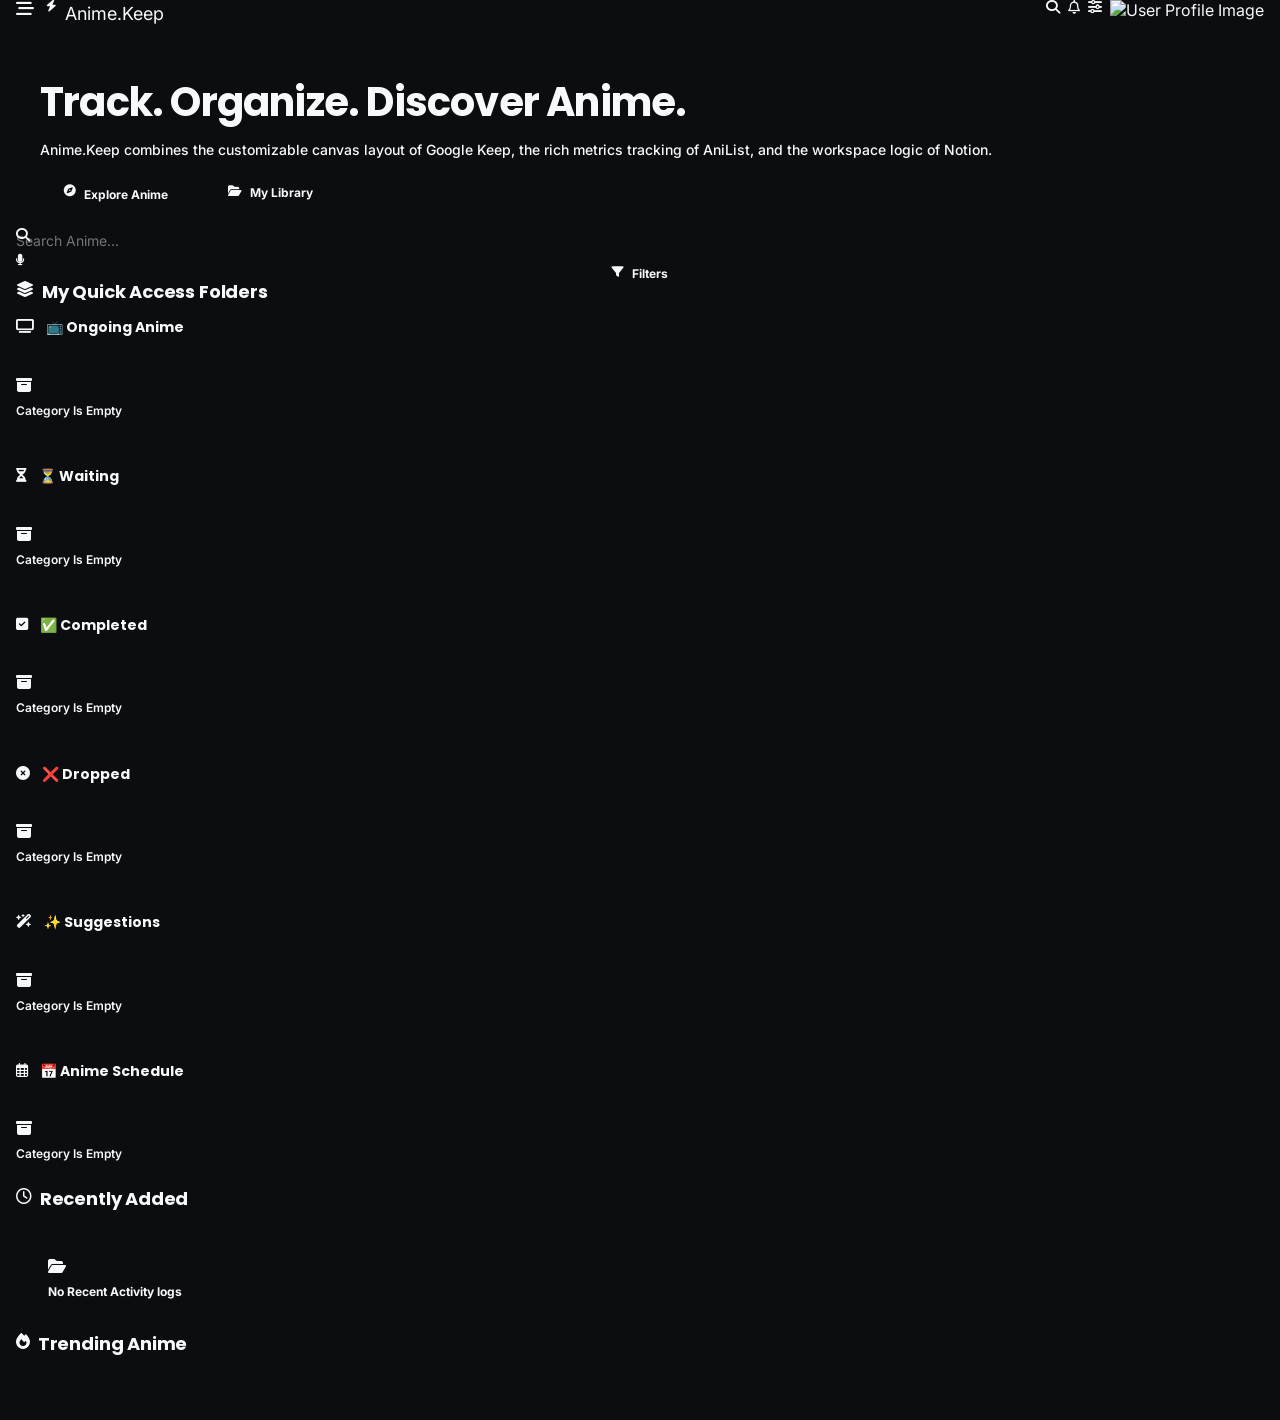
==== commit 1e6f764d: "Update fmt.Println message from 'Hello' to 'Goodbye'" ====
--- a/index.html
+++ b/index.html
@@ -1,360 +1,303 @@
 <!DOCTYPE html>
 <html lang="en">
 <head>
-    <meta charset="UTF-8">
-    <meta name="viewport" content="width=device-width, initial-scale=1.0">
-    <meta name="description" content="Anime.Keep - Track, Organize, Discover, Watch, and Connect inside a premium, dark AMOLED dashboard.">
-    <title>Anime.Keep — Track • Organize • Discover • Watch • Connect</title>
-    <!-- Premium Google Fonts (Plus Jakarta Sans for modern minimal UI) -->
-    <link rel="preconnect" href="https://fonts.googleapis.com">
-    <link rel="preconnect" href="https://fonts.gstatic.com" crossorigin>
-    <link href="https://fonts.googleapis.com/css2?family=Plus+Jakarta+Sans:wght@300;400;500;600;700;800&family=Space+Grotesk:wght@500;700&display=swap" rel="stylesheet">
-    <!-- Link to external style.css -->
-    <link rel="stylesheet" href="style.css">
+  <meta charset="UTF-8">
+  <meta name="viewport" content="width=device-width, initial-scale=1.0">
+  <title>Anime.Keep — Track • Organize • Discover • Watch • Connect</title>
+  
+  <!-- SEO Meta Tags -->
+  <meta name="description" content="Anime.Keep is a premium, minimal, and modern anime tracker, library organizer, and discovery hub. Inspire by AniList, Google Keep, and Notion.">
+  <meta name="theme-color" content="#020205">
+
+  <!-- Core Google Fonts -->
+  <link rel="preconnect" href="https://fonts.googleapis.com">
+  <link rel="preconnect" href="https://fonts.gstatic.com" crossorigin>
+  <link href="https://fonts.googleapis.com/css2?family=Inter:wght@300;400;500;600;700;800;900&family=Plus+Jakarta+Sans:wght@400;500;600;700;800&display=swap" rel="stylesheet">
+  
+  <!-- FontAwesome Icons for accessibility icons -->
+  <link rel="stylesheet" href="https://cdnjs.cloudflare.com/ajax/libs/font-awesome/6.4.0/css/all.min.css" xintegrity="sha512-iecdLmaskl7CVkqkXNQ/ZH/XLlvWZOJyj7Yy7tcenmpD1ypASozpmT/E0iPtmFIB46ZmdtAc9eNBvH0H/ZpiBw==" crossorigin="anonymous" referrerpolicy="no-referrer" />
+
+  <!-- Core Production Tailwind CSS CDN (For high-fidelity preview render matching style.css parameters) -->
+  <script src="https://cdn.tailwindcss.com"></script>
+  <script>
+    tailwind.config = {
+      theme: {
+        extend: {
+          fontFamily: {
+            sans: ['Inter', 'sans-serif'],
+            display: ['Plus Jakarta Sans', 'sans-serif'],
+          },
+          colors: {
+            amoled: '#020205',
+            brand: {
+              blue: '#3b82f6',
+              purple: '#a855f7',
+              cyan: '#06b6d4',
+            }
+          }
+        }
+      }
+    }
+  </script>
+
+  <!-- Required style sheets link -->
+  <link rel="stylesheet" href="style.css">
 </head>
-<body class="theme-dark-amoled">
-
-    <!-- HEADER / NAVIGATION -->
-    <header class="header-premium">
-        <div class="header-container">
-            <div class="header-left">
-                <button class="btn-icon hamburger-menu" id="hamburgerMenuBtn" aria-label="Toggle Navigation Menu" aria-expanded="false">
-                    <svg viewBox="0 0 24 24" fill="none" stroke="currentColor" stroke-width="2" stroke-linecap="round" stroke-linejoin="round" class="svg-icon">
-                        <line x1="4" y1="12" x2="20" y2="12"></line>
-                        <line x1="4" y1="6" x2="20" y2="6"></line>
-                        <line x1="4" y1="18" x2="20" y2="18"></line>
-                    </svg>
-                </button>
-                <a href="#" class="logo" aria-label="Anime.Keep Home">
-                    <span class="logo-text">Anime<span class="logo-dot">.</span>Keep</span>
-                </a>
-            </div>
-
-            <div class="header-right">
-                <button class="btn-icon header-search-trigger" id="headerSearchBtn" aria-label="Open Search">
-                    <svg viewBox="0 0 24 24" fill="none" stroke="currentColor" stroke-width="2" stroke-linecap="round" stroke-linejoin="round" class="svg-icon">
-                        <circle cx="11" cy="11" r="8"></circle>
-                        <line x1="21" y1="21" x2="16.65" y2="16.65"></line>
-                    </svg>
-                </button>
-                
-                <button class="btn-icon notification-bell" id="notificationBtn" aria-label="View Notifications" aria-haspopup="true">
-                    <span class="notification-indicator" aria-hidden="true"></span>
-                    <svg viewBox="0 0 24 24" fill="none" stroke="currentColor" stroke-width="2" stroke-linecap="round" stroke-linejoin="round" class="svg-icon">
-                        <path d="M18 8A6 6 0 0 0 6 8c0 7-3 9-3 9h18s-3-2-3-9"></path>
-                        <path d="M13.73 21a2 2 0 0 1-3.46 0"></path>
-                    </svg>
-                </button>
-
-                <button class="btn-icon settings-trigger" id="settingsBtn" aria-label="Open Settings">
-                    <svg viewBox="0 0 24 24" fill="none" stroke="currentColor" stroke-width="2" stroke-linecap="round" stroke-linejoin="round" class="svg-icon">
-                        <circle cx="12" cy="12" r="3"></circle>
-                        <path d="M19.4 15a1.65 1.65 0 0 0 .33 1.82l.06.06a2 2 0 1 1-2.83 2.83l-.06-.06a1.65 1.65 0 0 0-1.82-.33 1.65 1.65 0 0 0-1 1.51V21a2 2 0 0 1-4 0v-.09A1.65 1.65 0 0 0 9 19.4a1.65 1.65 0 0 0-1.82.33l-.06.06a2 2 0 1 1-2.83-2.83l.06-.06a1.65 1.65 0 0 0 .33-1.82 1.65 1.65 0 0 0-1.51-1H3a2 2 0 0 1 0-4h.09A1.65 1.65 0 0 0 4.6 9a1.65 1.65 0 0 0-.33-1.82l-.06-.06a2 2 0 1 1 2.83-2.83l.06.06a1.65 1.65 0 0 0 1.82.33H9a1.65 1.65 0 0 0 1-1.51V3a2 2 0 0 1 4 0v.09a1.65 1.65 0 0 0 1 1.51 1.65 1.65 0 0 0 1.82-.33l.06-.06a2 2 0 1 1 2.83 2.83l-.06.06a1.65 1.65 0 0 0-.33 1.82V9a1.65 1.65 0 0 0 1.51 1H21a2 2 0 0 1 0 4h-.09a1.65 1.65 0 0 0-1.51 1z"></path>
-                    </svg>
-                </button>
-
-                <div class="profile-dropdown-wrapper">
-                    <button class="profile-trigger" id="profileMenuBtn" aria-label="Open Profile Menu" aria-haspopup="true">
-                        <div class="avatar-placeholder" aria-hidden="true">
-                            <span class="avatar-initials">AK</span>
-                        </div>
-                    </button>
-                </div>
-            </div>
-        </div>
-    </header>
-
-    <!-- MAIN CONTENT CONTAINER -->
-    <main class="main-container">
-
-        <!-- HERO SECTION -->
-        <section class="hero-section" aria-labelledby="heroTitle">
-            <div class="hero-bg-animated" aria-hidden="true">
-                <!-- Background visual mesh/gradient wrapper placeholder -->
-                <div class="glowing-mesh glow-1"></div>
-                <div class="glowing-mesh glow-2"></div>
-                <div class="glowing-mesh glow-3"></div>
-            </div>
-            <div class="hero-content">
-                <h1 id="heroTitle" class="hero-title">Track • Organize <br><span class="accent-gradient">Discover • Watch • Connect</span></h1>
-                <p class="hero-welcome">
-                    Welcome to your highly structured, fluid workspace built specifically for managing your anime journey. Minimal design with extreme power.
-                </p>
-                <div class="hero-actions">
-                    <a href="#search" class="btn btn-primary" role="button">
-                        <span class="btn-text">Explore Anime</span>
-                        <svg viewBox="0 0 24 24" fill="none" stroke="currentColor" stroke-width="2.5" stroke-linecap="round" stroke-linejoin="round" class="svg-icon-small">
-                            <line x1="5" y1="12" x2="19" y2="12"></line>
-                            <polyline points="12 5 19 12 12 19"></polyline>
-                        </svg>
-                    </a>
-                    <a href="#categories" class="btn btn-secondary" role="button">
-                        <span class="btn-text">My Library</span>
-                        <svg viewBox="0 0 24 24" fill="none" stroke="currentColor" stroke-width="2" stroke-linecap="round" stroke-linejoin="round" class="svg-icon-small">
-                            <path d="M4 19.5A2.5 2.5 0 0 1 6.5 17H20"></path>
-                            <path d="M6.5 2H20v20H6.5A2.5 2.5 0 0 1 4 19.5v-15A2.5 2.5 0 0 1 6.5 2z"></path>
-                        </svg>
-                    </a>
-                </div>
-            </div>
-        </section>
-
-        <!-- SEARCH SECTION -->
-        <section id="search" class="search-section" aria-label="Search and Filter">
-            <div class="search-bar-wrapper">
-                <div class="search-input-container">
-                    <svg viewBox="0 0 24 24" fill="none" stroke="currentColor" stroke-width="2" stroke-linecap="round" stroke-linejoin="round" class="search-icon-inside" aria-hidden="true">
-                        <circle cx="11" cy="11" r="8"></circle>
-                        <line x1="21" y1="21" x2="16.65" y2="16.65"></line>
-                    </svg>
-                    <input type="search" class="search-box-input" placeholder="Search Anime..." aria-label="Search Anime Query">
-                </div>
-                <div class="search-actions">
-                    <button class="btn-icon btn-voice-search" id="voiceSearchBtn" aria-label="Voice Search">
-                        <svg viewBox="0 0 24 24" fill="none" stroke="currentColor" stroke-width="2" stroke-linecap="round" stroke-linejoin="round" class="svg-icon">
-                            <path d="M12 1a3 3 0 0 0-3 3v8a3 3 0 0 0 6 0V4a3 3 0 0 0-3-3z"></path>
-                            <path d="M19 10v1a7 7 0 0 1-14 0v-1"></path>
-                            <line x1="12" y1="19" x2="12" y2="23"></line>
-                            <line x1="8" y1="23" x2="16" y2="23"></line>
-                        </svg>
-                    </button>
-                    <button class="btn-icon btn-filter" id="filterBtn" aria-label="Filter Options" aria-expanded="false">
-                        <svg viewBox="0 0 24 24" fill="none" stroke="currentColor" stroke-width="2" stroke-linecap="round" stroke-linejoin="round" class="svg-icon">
-                            <line x1="4" y1="21" x2="4" y2="14"></line>
-                            <line x1="4" y1="10" x2="4" y2="3"></line>
-                            <line x1="12" y1="21" x2="12" y2="12"></line>
-                            <line x1="12" y1="8" x2="12" y2="3"></line>
-                            <line x1="20" y1="21" x2="20" y2="16"></line>
-                            <line x1="20" y1="12" x2="20" y2="3"></line>
-                            <line x1="1" y1="14" x2="7" y2="14"></line>
-                            <line x1="9" y1="8" x2="15" y2="8"></line>
-                            <line x1="17" y1="16" x2="23" y2="16"></line>
-                        </svg>
-                    </button>
-                </div>
-            </div>
-        </section>
-
-        <!-- CATEGORY GRID -->
-        <section id="categories" class="category-section" aria-labelledby="categoryTitle">
-            <h2 id="categoryTitle" class="section-title">My Workspace Categories</h2>
-            <div class="category-grid">
-                
-                <!-- Card 1: Ongoing Anime -->
-                <article class="category-card" aria-labelledby="cat1-title">
-                    <div class="category-header">
-                        <div class="category-icon ongoing-accent" aria-hidden="true">📺</div>
-                        <h3 id="cat1-title" class="category-card-title">Ongoing Anime</h3>
-                    </div>
-                    <div class="category-body-empty">
-                        <p class="empty-state-text">No active items</p>
-                    </div>
-                </article>
-
-                <!-- Card 2: Waiting -->
-                <article class="category-card" aria-labelledby="cat2-title">
-                    <div class="category-header">
-                        <div class="category-icon waiting-accent" aria-hidden="true">⏳</div>
-                        <h3 id="cat2-title" class="category-card-title">Waiting</h3>
-                    </div>
-                    <div class="category-body-empty">
-                        <p class="empty-state-text">No pending releases</p>
-                    </div>
-                </article>
-
-                <!-- Card 3: Completed -->
-                <article class="category-card" aria-labelledby="cat3-title">
-                    <div class="category-header">
-                        <div class="category-icon completed-accent" aria-hidden="true">✅</div>
-                        <h3 id="cat3-title" class="category-card-title">Completed</h3>
-                    </div>
-                    <div class="category-body-empty">
-                        <p class="empty-state-text">No entries logged</p>
-                    </div>
-                </article>
-
-                <!-- Card 4: Dropped -->
-                <article class="category-card" aria-labelledby="cat4-title">
-                    <div class="category-header">
-                        <div class="category-icon dropped-accent" aria-hidden="true">❌</div>
-                        <h3 id="cat4-title" class="category-card-title">Dropped</h3>
-                    </div>
-                    <div class="category-body-empty">
-                        <p class="empty-state-text">No dropped shows</p>
-                    </div>
-                </article>
-
-                <!-- Card 5: Suggestions -->
-                <article class="category-card" aria-labelledby="cat5-title">
-                    <div class="category-header">
-                        <div class="category-icon suggestions-accent" aria-hidden="true">✨</div>
-                        <h3 id="cat5-title" class="category-card-title">Suggestions</h3>
-                    </div>
-                    <div class="category-body-empty">
-                        <p class="empty-state-text">No recommendations yet</p>
-                    </div>
-                </article>
-
-                <!-- Card 6: Anime Schedule -->
-                <article class="category-card" aria-labelledby="cat6-title">
-                    <div class="category-header">
-                        <div class="category-icon schedule-accent" aria-hidden="true">📅</div>
-                        <h3 id="cat6-title" class="category-card-title">Anime Schedule</h3>
-                    </div>
-                    <div class="category-body-empty">
-                        <p class="empty-state-text">Schedule empty</p>
-                    </div>
-                </article>
-
-            </div>
-        </section>
-
-        <!-- RECENT SECTION -->
-        <section class="recent-section" aria-labelledby="recentTitle">
-            <h2 id="recentTitle" class="section-title">Recently Added</h2>
-            <div class="recent-grid-empty" id="recentGrid">
-                <div class="empty-grid-state">
-                    <svg viewBox="0 0 24 24" fill="none" stroke="currentColor" stroke-width="1.5" stroke-linecap="round" stroke-linejoin="round" class="empty-icon" aria-hidden="true">
-                        <rect x="3" y="3" width="18" height="18" rx="2" ry="2"></rect>
-                        <line x1="9" y1="9" x2="15" y2="9"></line>
-                        <line x1="9" y1="13" x2="15" y2="13"></line>
-                        <line x1="9" y1="17" x2="11" y2="17"></line>
-                    </svg>
-                    <p class="empty-grid-desc">Your workspace is fresh and clean. Add your very first anime note or tracker using the button below.</p>
-                </div>
-            </div>
-        </section>
-
-        <!-- TRENDING SECTION -->
-        <section class="trending-section" aria-labelledby="trendingTitle">
-            <h2 id="trendingTitle" class="section-title">Trending Anime</h2>
-            <div class="trending-grid" id="trendingGrid">
-                <!-- Loading Placeholder Cards (Skeletons) -->
-                <div class="skeleton-card" aria-hidden="true">
-                    <div class="skeleton-image"></div>
-                    <div class="skeleton-meta">
-                        <div class="skeleton-line title"></div>
-                        <div class="skeleton-line short"></div>
-                    </div>
-                </div>
-                <div class="skeleton-card" aria-hidden="true">
-                    <div class="skeleton-image"></div>
-                    <div class="skeleton-meta">
-                        <div class="skeleton-line title"></div>
-                        <div class="skeleton-line short"></div>
-                    </div>
-                </div>
-                <div class="skeleton-card" aria-hidden="true">
-                    <div class="skeleton-image"></div>
-                    <div class="skeleton-meta">
-                        <div class="skeleton-line title"></div>
-                        <div class="skeleton-line short"></div>
-                    </div>
-                </div>
-                <div class="skeleton-card" aria-hidden="true">
-                    <div class="skeleton-image"></div>
-                    <div class="skeleton-meta">
-                        <div class="skeleton-line title"></div>
-                        <div class="skeleton-line short"></div>
-                    </div>
-                </div>
-            </div>
-        </section>
-
-        <!-- UPCOMING SECTION -->
-        <section class="upcoming-section" aria-labelledby="upcomingTitle">
-            <h2 id="upcomingTitle" class="section-title">Upcoming Anime</h2>
-            <div class="upcoming-grid" id="upcomingGrid">
-                <!-- Loading Skeletons -->
-                <div class="skeleton-row-item" aria-hidden="true">
-                    <div class="skeleton-thumb"></div>
-                    <div class="skeleton-row-details">
-                        <div class="skeleton-line title"></div>
-                        <div class="skeleton-line medium"></div>
-                    </div>
-                </div>
-                <div class="skeleton-row-item" aria-hidden="true">
-                    <div class="skeleton-thumb"></div>
-                    <div class="skeleton-row-details">
-                        <div class="skeleton-line title"></div>
-                        <div class="skeleton-line medium"></div>
-                    </div>
-                </div>
-                <div class="skeleton-row-item" aria-hidden="true">
-                    <div class="skeleton-thumb"></div>
-                    <div class="skeleton-row-details">
-                        <div class="skeleton-line title"></div>
-                        <div class="skeleton-line medium"></div>
-                    </div>
-                </div>
-            </div>
-        </section>
-
-        <!-- FEATURED SECTION -->
-        <section class="featured-section" aria-labelledby="featuredTitle">
-            <h2 id="featuredTitle" class="section-title">Spotlight</h2>
-            <div class="featured-banner-wrapper">
-                <div class="featured-banner" id="featuredBanner">
-                    <div class="featured-glow-overlay" aria-hidden="true"></div>
-                    <div class="featured-content-placeholder">
-                        <div class="spotlight-badge">Spotlight Series</div>
-                        <div class="spotlight-skeleton-title"></div>
-                        <div class="spotlight-skeleton-desc"></div>
-                        <div class="spotlight-skeleton-btn"></div>
-                    </div>
-                </div>
-            </div>
-        </section>
-
-        <!-- STATISTICS SECTION -->
-        <section class="statistics-section" aria-labelledby="statsTitle">
-            <h2 id="statsTitle" class="section-title">Workspace Performance</h2>
-            <div class="stats-grid">
-                
-                <div class="stats-card">
-                    <div class="stats-label">Watching</div>
-                    <div class="stats-number" id="statsWatching">0</div>
-                    <div class="stats-visual-bar bar-watching" aria-hidden="true"></div>
-                </div>
-
-                <div class="stats-card">
-                    <div class="stats-label">Completed</div>
-                    <div class="stats-number" id="statsCompleted">0</div>
-                    <div class="stats-visual-bar bar-completed" aria-hidden="true"></div>
-                </div>
-
-                <div class="stats-card">
-                    <div class="stats-label">Dropped</div>
-                    <div class="stats-number" id="statsDropped">0</div>
-                    <div class="stats-visual-bar bar-dropped" aria-hidden="true"></div>
-                </div>
-
-                <div class="stats-card">
-                    <div class="stats-label">Favorites</div>
-                    <div class="stats-number" id="statsFavorites">0</div>
-                    <div class="stats-visual-bar bar-favorites" aria-hidden="true"></div>
-                </div>
-
-            </div>
-        </section>
-
-    </main>
-
-    <!-- FOOTER -->
-    <footer class="footer-premium">
-        <div class="footer-container">
-            <div class="footer-brand-side">
-                <div class="footer-logo">Anime<span class="logo-dot">.</span>Keep</div>
-                <p class="footer-tagline">Track • Organize • Discover • Watch • Connect</p>
-                <div class="footer-meta-info">
-                    <span class="badge-version">v1.0</span>
-                    <span class="copyright-text">© 2026 Anime.Keep. All rights reserved.</span>
-                </div>
-            </div>
-            <nav class="footer-nav-side" aria-label="Footer Navigation">
-                <div class="footer-nav-group">
-                    <h4 class="footer-group-title">Navigation</h4>
-                    <ul>
-                        <li><a href="#" class="footer-link">Home</a></li>
-                        <li><a href="#search" class="footer-link">Discover</a></li>
-                        <li><a hre
+<body class="bg-amoled text-slate-100 min-h-screen font-sans antialiased selection:bg-brand-blue/30 selection:text-white flex flex-col relative overflow-x-hidden">
+
+  <!-- BACKGROUND GLOW EFFECTS (AMOLED Premium Aesthetic) -->
+  <div class="absolute top-[-200px] left-[-200px] w-[500px] h-[500px] bg-brand-blue/10 rounded-full blur-[100px] pointer-events-none z-0"></div>
+  <div class="absolute top-[20%] right-[-150px] w-[600px] h-[600px] bg-brand-purple/5 rounded-full blur-[120px] pointer-events-none z-0"></div>
+  <div class="absolute bottom-[10%] left-[-150px] w-[500px] h-[500px] bg-brand-cyan/5 rounded-full blur-[100px] pointer-events-none z-0"></div>
+
+  <!-- NAVIGATION HEADER -->
+  <header class="sticky top-0 z-50 w-full bg-[#020205]/60 backdrop-blur-xl border-b border-white/5 transition-all">
+    <div class="max-w-7xl mx-auto px-4 sm:px-6 lg:px-8 h-16 sm:h-20 flex items-center justify-between gap-4">
+      
+      <!-- Left: Hamburger & Logo -->
+      <div class="flex items-center gap-3 sm:gap-4">
+        <button id="menuToggleBtn" class="w-10 h-10 rounded-xl flex items-center justify-center border border-white/5 hover:bg-white/5 active:scale-95 transition-all text-slate-300" aria-label="Toggle Navigation menu" aria-expanded="false" aria-controls="mobileSidebarMenu">
+          <i class="fa-solid fa-bars-staggered text-lg"></i>
+        </button>
+        
+        <a href="index.html" class="flex items-center gap-2" aria-label="Anime.Keep Home">
+          <div class="w-8 h-8 rounded-lg bg-gradient-to-tr from-brand-blue via-brand-purple to-brand-cyan flex items-center justify-center shadow-lg shadow-brand-blue/30">
+            <i class="fa-solid fa-bolt text-white text-xs"></i>
+          </div>
+          <span class="font-display font-extrabold text-lg sm:text-xl tracking-tight bg-gradient-to-r from-white via-slate-100 to-slate-400 bg-clip-text text-transparent">
+            Anime.<span class="bg-gradient-to-r from-brand-blue to-brand-cyan bg-clip-text text-transparent">Keep</span>
+          </span>
+        </a>
+      </div>
+
+      <!-- Right Actions Row -->
+      <nav class="flex items-center gap-2" aria-label="User actions">
+        <button id="headerSearchBtn" class="w-10 h-10 rounded-xl flex items-center justify-center border border-white/5 hover:bg-white/5 active:scale-95 transition-all text-slate-300" aria-label="Activate Search System">
+          <i class="fa-solid fa-magnifying-glass text-sm"></i>
+        </button>
+        
+        <button id="headerNotifBtn" class="w-10 h-10 rounded-xl flex items-center justify-center border border-white/5 hover:bg-white/5 active:scale-95 transition-all text-slate-300 relative" aria-label="View Inbox Alerts">
+          <i class="fa-regular fa-bell text-sm"></i>
+          <span class="absolute top-2 right-2 w-2 h-2 bg-brand-cyan rounded-full shadow-lg shadow-brand-cyan/50"></span>
+        </button>
+        
+        <button id="headerSettingsBtn" class="w-10 h-10 rounded-xl flex items-center justify-center border border-white/5 hover:bg-white/5 active:scale-95 transition-all text-slate-300" aria-label="Open App Preferences">
+          <i class="fa-solid fa-sliders text-sm"></i>
+        </button>
+        
+        <button id="headerProfileBtn" class="w-10 h-10 rounded-xl overflow-hidden border border-white/10 hover:border-brand-blue/40 active:scale-95 transition-all" aria-label="Access User Profile Settings">
+          <img src="https://images.unsplash.com/photo-1607604276583-eef5d076aa5f?q=80&w=150&auto=format&fit=crop" alt="User Profile Image" class="w-full h-full object-cover">
+        </button>
+      </nav>
+
+    </div>
+  </header>
+
+  <!-- MAIN SCALABLE CONTENT CONTAINER -->
+  <main class="flex-grow max-w-7xl mx-auto px-4 sm:px-6 lg:px-8 py-6 sm:py-10 w-full relative z-10 flex flex-col gap-10 sm:gap-16">
+
+    <!-- HERO SECTION -->
+    <section class="relative w-full rounded-3xl overflow-hidden border border-white/5 bg-gradient-to-br from-[#0c0c16]/40 via-[#07070e]/80 to-[#020205] p-6 sm:p-10 lg:p-14 shadow-2xl flex flex-col gap-6 lg:gap-8 justify-center min-h-[40vh] sm:min-h-[48vh] group" aria-labelledby="hero-title">
+      <!-- Glow Ring Backdrop -->
+      <div class="absolute right-[-100px] top-[-100px] w-80 h-80 bg-brand-purple/20 rounded-full blur-[80px] pointer-events-none group-hover:scale-110 transition-transform duration-700"></div>
+      
+      <div class="max-w-2xl flex flex-col gap-3 sm:gap-4 relative z-10">
+        <h1 id="hero-title" class="font-display font-extrabold text-3xl sm:text-4xl md:text-6xl tracking-tight text-white leading-tight sm:leading-none">
+          Track. Organize. <br class="hidden sm:inline">
+          <span class="bg-gradient-to-r from-brand-blue via-brand-purple to-brand-cyan bg-clip-text text-transparent">Discover Anime.</span>
+        </h1>
+        <p class="text-slate-400 text-sm sm:text-base md:text-lg max-w-lg leading-relaxed font-medium">
+          Anime.Keep combines the customizable canvas layout of Google Keep, the rich metrics tracking of AniList, and the workspace logic of Notion.
+        </p>
+      </div>
+
+      <div class="flex flex-wrap items-center gap-3 sm:gap-4 relative z-10">
+        <a href="#searchSection" class="px-6 py-3 rounded-xl bg-gradient-to-r from-brand-blue to-brand-purple hover:opacity-90 font-bold text-xs sm:text-sm text-white tracking-wide active:scale-95 transition-all shadow-lg shadow-brand-blue/20 flex items-center gap-2">
+          <i class="fa-solid fa-compass"></i> Explore Anime
+        </a>
+        <button id="heroLibraryBtn" class="px-6 py-3 rounded-xl bg-white/5 border border-white/10 hover:bg-white/10 hover:border-white/20 font-bold text-xs sm:text-sm text-slate-300 hover:text-white tracking-wide active:scale-95 transition-all flex items-center gap-2">
+          <i class="fa-solid fa-folder-open"></i> My Library
+        </button>
+      </div>
+    </section>
+
+    <!-- SEARCH & DISCOVERY ENGINE -->
+    <section id="searchSection" class="w-full flex flex-col gap-4" aria-labelledby="search-header">
+      <h2 id="search-header" class="sr-only">Anime Search & Filter Controls</h2>
+      
+      <div class="flex flex-col sm:flex-row gap-3">
+        <!-- Main Search Bar -->
+        <div class="relative flex-grow">
+          <i class="fa-solid fa-magnifying-glass absolute left-4 top-1/2 -translate-y-1/2 text-slate-500 text-sm"></i>
+          <input type="text" id="animeSearchBox" placeholder="Search Anime..." aria-label="Search Anime" 
+            class="w-full pl-11 pr-24 py-3 sm:py-4 bg-[#07070e]/80 border border-white/5 hover:border-white/10 rounded-2xl text-sm text-slate-100 placeholder-slate-500 focus:outline-none focus:border-brand-blue/50 focus:ring-1 focus:ring-brand-blue/30 transition-all shadow-inner">
+          
+          <!-- Embedded Voice Trigger Button -->
+          <div class="absolute right-3 top-1/2 -translate-y-1/2 flex items-center gap-1.5">
+            <button id="voiceSearchBtn" class="w-8 h-8 rounded-lg hover:bg-white/5 flex items-center justify-center text-slate-400 hover:text-white transition-colors" aria-label="Start Voice Search">
+              <i class="fa-solid fa-microphone text-xs"></i>
+            </button>
+          </div>
+        </div>
+
+        <!-- Filter Trigger -->
+        <button id="filterToggleBtn" class="px-5 py-3 sm:py-4 rounded-2xl bg-white/5 border border-white/10 hover:bg-white/10 text-slate-300 hover:text-white font-bold text-xs sm:text-sm transition-all active:scale-95 flex items-center justify-center gap-2 shrink-0 shadow-md" aria-label="Toggle Advanced Filter Configuration panel">
+          <i class="fa-solid fa-filter text-xs"></i>
+          <span>Filters</span>
+        </button>
+      </div>
+    </section>
+
+    <!-- CATEGORY GRID -->
+    <section class="flex flex-col gap-4 sm:gap-6" aria-labelledby="category-header">
+      <h2 id="category-header" class="font-display font-extrabold text-lg sm:text-xl md:text-2xl text-white tracking-tight flex items-center gap-2">
+        <i class="fa-solid fa-layer-group text-brand-blue text-base"></i>
+        <span>My Quick Access Folders</span>
+      </h2>
+
+      <div class="grid grid-cols-1 sm:grid-cols-2 lg:grid-cols-3 gap-6">
+        
+        <!-- Category Card 1 -->
+        <div class="group rounded-2xl border border-white/5 bg-[#07070e]/30 p-5 flex flex-col gap-4 hover:border-brand-blue/20 transition-all hover:-translate-y-1 relative overflow-hidden" role="region" aria-labelledby="cat-1-title">
+          <div class="absolute top-0 right-0 w-24 h-24 bg-brand-blue/5 rounded-full blur-xl pointer-events-none group-hover:bg-brand-blue/10 transition-colors"></div>
+          <div class="flex items-center gap-3">
+            <div class="w-10 h-10 rounded-xl bg-brand-blue/10 flex items-center justify-center text-brand-blue" aria-hidden="true">
+              <i class="fa-solid fa-tv text-sm"></i>
+            </div>
+            <h3 id="cat-1-title" class="font-display font-bold text-sm sm:text-base text-slate-200">📺 Ongoing Anime</h3>
+          </div>
+          <div class="py-6 flex flex-col items-center justify-center text-center">
+            <i class="fa-solid fa-box-archive text-slate-700 text-2xl mb-2 animate-bounce"></i>
+            <span class="text-xs text-slate-500 font-semibold tracking-wide">Category Is Empty</span>
+          </div>
+        </div>
+
+        <!-- Category Card 2 -->
+        <div class="group rounded-2xl border border-white/5 bg-[#07070e]/30 p-5 flex flex-col gap-4 hover:border-brand-purple/20 transition-all hover:-translate-y-1 relative overflow-hidden" role="region" aria-labelledby="cat-2-title">
+          <div class="absolute top-0 right-0 w-24 h-24 bg-brand-purple/5 rounded-full blur-xl pointer-events-none group-hover:bg-brand-purple/10 transition-colors"></div>
+          <div class="flex items-center gap-3">
+            <div class="w-10 h-10 rounded-xl bg-brand-purple/10 flex items-center justify-center text-brand-purple" aria-hidden="true">
+              <i class="fa-solid fa-hourglass-half text-sm"></i>
+            </div>
+            <h3 id="cat-2-title" class="font-display font-bold text-sm sm:text-base text-slate-200">⏳ Waiting</h3>
+          </div>
+          <div class="py-6 flex flex-col items-center justify-center text-center">
+            <i class="fa-solid fa-box-archive text-slate-700 text-2xl mb-2"></i>
+            <span class="text-xs text-slate-500 font-semibold tracking-wide">Category Is Empty</span>
+          </div>
+        </div>
+
+        <!-- Category Card 3 -->
+        <div class="group rounded-2xl border border-white/5 bg-[#07070e]/30 p-5 flex flex-col gap-4 hover:border-brand-emerald/20 transition-all hover:-translate-y-1 relative overflow-hidden" role="region" aria-labelledby="cat-3-title">
+          <div class="absolute top-0 right-0 w-24 h-24 bg-emerald-500/5 rounded-full blur-xl pointer-events-none group-hover:bg-emerald-500/10 transition-colors"></div>
+          <div class="flex items-center gap-3">
+            <div class="w-10 h-10 rounded-xl bg-emerald-500/10 flex items-center justify-center text-emerald-400" aria-hidden="true">
+              <i class="fa-solid fa-square-check text-sm"></i>
+            </div>
+            <h3 id="cat-3-title" class="font-display font-bold text-sm sm:text-base text-slate-200">✅ Completed</h3>
+          </div>
+          <div class="py-6 flex flex-col items-center justify-center text-center">
+            <i class="fa-solid fa-box-archive text-slate-700 text-2xl mb-2"></i>
+            <span class="text-xs text-slate-500 font-semibold tracking-wide">Category Is Empty</span>
+          </div>
+        </div>
+
+        <!-- Category Card 4 -->
+        <div class="group rounded-2xl border border-white/5 bg-[#07070e]/30 p-5 flex flex-col gap-4 hover:border-rose-500/20 transition-all hover:-translate-y-1 relative overflow-hidden" role="region" aria-labelledby="cat-4-title">
+          <div class="absolute top-0 right-0 w-24 h-24 bg-rose-500/5 rounded-full blur-xl pointer-events-none group-hover:bg-rose-500/10 transition-colors"></div>
+          <div class="flex items-center gap-3">
+            <div class="w-10 h-10 rounded-xl bg-rose-500/10 flex items-center justify-center text-rose-400" aria-hidden="true">
+              <i class="fa-solid fa-circle-xmark text-sm"></i>
+            </div>
+            <h3 id="cat-4-title" class="font-display font-bold text-sm sm:text-base text-slate-200">❌ Dropped</h3>
+          </div>
+          <div class="py-6 flex flex-col items-center justify-center text-center">
+            <i class="fa-solid fa-box-archive text-slate-700 text-2xl mb-2"></i>
+            <span class="text-xs text-slate-500 font-semibold tracking-wide">Category Is Empty</span>
+          </div>
+        </div>
+
+        <!-- Category Card 5 -->
+        <div class="group rounded-2xl border border-white/5 bg-[#07070e]/30 p-5 flex flex-col gap-4 hover:border-brand-pink/20 transition-all hover:-translate-y-1 relative overflow-hidden" role="region" aria-labelledby="cat-5-title">
+          <div class="absolute top-0 right-0 w-24 h-24 bg-pink-500/5 rounded-full blur-xl pointer-events-none group-hover:bg-pink-500/10 transition-colors"></div>
+          <div class="flex items-center gap-3">
+            <div class="w-10 h-10 rounded-xl bg-pink-500/10 flex items-center justify-center text-pink-400" aria-hidden="true">
+              <i class="fa-solid fa-wand-magic-sparkles text-sm"></i>
+            </div>
+            <h3 id="cat-5-title" class="font-display font-bold text-sm sm:text-base text-slate-200">✨ Suggestions</h3>
+          </div>
+          <div class="py-6 flex flex-col items-center justify-center text-center">
+            <i class="fa-solid fa-box-archive text-slate-700 text-2xl mb-2"></i>
+            <span class="text-xs text-slate-500 font-semibold tracking-wide">Category Is Empty</span>
+          </div>
+        </div>
+
+        <!-- Category Card 6 -->
+        <div class="group rounded-2xl border border-white/5 bg-[#07070e]/30 p-5 flex flex-col gap-4 hover:border-brand-cyan/20 transition-all hover:-translate-y-1 relative overflow-hidden" role="region" aria-labelledby="cat-6-title">
+          <div class="absolute top-0 right-0 w-24 h-24 bg-brand-cyan/5 rounded-full blur-xl pointer-events-none group-hover:bg-brand-cyan/10 transition-colors"></div>
+          <div class="flex items-center gap-3">
+            <div class="w-10 h-10 rounded-xl bg-brand-cyan/10 flex items-center justify-center text-brand-cyan" aria-hidden="true">
+              <i class="fa-regular fa-calendar-days text-sm"></i>
+            </div>
+            <h3 id="cat-6-title" class="font-display font-bold text-sm sm:text-base text-slate-200">📅 Anime Schedule</h3>
+          </div>
+          <div class="py-6 flex flex-col items-center justify-center text-center">
+            <i class="fa-solid fa-box-archive text-slate-700 text-2xl mb-2"></i>
+            <span class="text-xs text-slate-500 font-semibold tracking-wide">Category Is Empty</span>
+          </div>
+        </div>
+
+      </div>
+    </section>
+
+    <!-- RECENT SECTION -->
+    <section class="flex flex-col gap-4 sm:gap-6" aria-labelledby="recent-header">
+      <h2 id="recent-header" class="font-display font-extrabold text-lg sm:text-xl md:text-2xl text-white tracking-tight flex items-center gap-2">
+        <i class="fa-regular fa-clock text-brand-purple text-base"></i>
+        <span>Recently Added</span>
+      </h2>
+      
+      <!-- Empty Grid Framework -->
+      <div id="recentlyAddedGrid" class="grid grid-cols-2 sm:grid-cols-3 md:grid-cols-4 lg:grid-cols-6 gap-6 min-h-[140px] rounded-2xl border border-dashed border-white/10 flex items-center justify-center p-8 bg-[#07070e]/10">
+        <div class="text-center flex flex-col items-center gap-2">
+          <i class="fa-solid fa-folder-open text-slate-800 text-3xl"></i>
+          <span class="text-xs sm:text-sm text-slate-500 font-bold uppercase tracking-widest">No Recent Activity logs</span>
+        </div>
+      </div>
+    </section>
+
+    <!-- TRENDING SECTION -->
+    <section class="flex flex-col gap-4 sm:gap-6" aria-labelledby="trending-header">
+      <h2 id="trending-header" class="font-display font-extrabold text-lg sm:text-xl md:text-2xl text-white tracking-tight flex items-center gap-2">
+        <i class="fa-solid fa-fire text-brand-pink text-base animate-pulse"></i>
+        <span>Trending Anime</span>
+      </h2>
+
+      <!-- Loading Placeholder Cards Grid -->
+      <div class="grid grid-cols-2 sm:grid-cols-3 md:grid-cols-4 lg:grid-cols-6 gap-6">
+        <!-- Skeleton Card 1 -->
+        <div class="flex flex-col gap-3 h-[240px] sm:h-[300px]" aria-hidden="true">
+          <div class="flex-grow w-full rounded-2xl bg-white/5 animate-pulse relative overflow-hidden">
+            <div class="absolute inset-0 bg-gradient-to-r from-transparent via-white/5 to-transparent -translate-x-full animate-[shimmer_1.5s_infinite]"></div>
+          </div>
+          <div class="h-4 bg-white/5 rounded-md w-3/4 animate-pulse"></div>
+          <div class="h-3 bg-white/5 rounded-md w-1/2 animate-pulse"></div>
+        </div>
+        <!-- Skeleton Card 2 -->
+        <div class="flex flex-col gap-3 h-[240px] group">
+          <div class="flex-grow w-full rounded-2xl bg-white/5 animate-pulse relative overflow-hidden"></div>
+          <div class="h-4 bg-white/5 rounded-md w-3/4 animate-pulse"></div>
+          <div class="h-3 bg-white/5 rounded-md w-1/2 animate-pulse"></div>
+        </div>
+        <!-- Skeleton Card 3 -->
+        <div class="flex flex-col gap-3 h-[240px] hidden sm:flex">
+          <div class="flex-grow w-full rounded-2xl bg-white/5 animate-pulse relative overflow-hidden"></div>
+          <div class="h-4 bg-white/5 rounded-md w-3/4 animate-pulse"></div>
+          <div class="h-3 bg-white/5 rounded-md w-1/2 animate-pulse"></div>
+        </div>
+        <!-- Skeleton Card 4 -->
+        <div class="flex flex-col gap-3 h-[240px] hidden md:flex">
+          <div class="flex-grow w-full rounded-2xl bg-white/5 animate-pulse relative overflow-hidden"></div>
+          <div class="h-4 bg-white/5 rounded-md w-3/4 animate-pulse"></div>
+          <div class="h-3 bg-white/5 rounded-md w-1/2 animate-pulse"></div>
+  
--- a/style.css
+++ b/style.css
@@ -1,4 +1,3 @@
-```css
 /* ==========================================================================
    ANIME.KEEP - MG STYLE SYSTEM (DARK AMOLED)
    Version: 1.0.0
